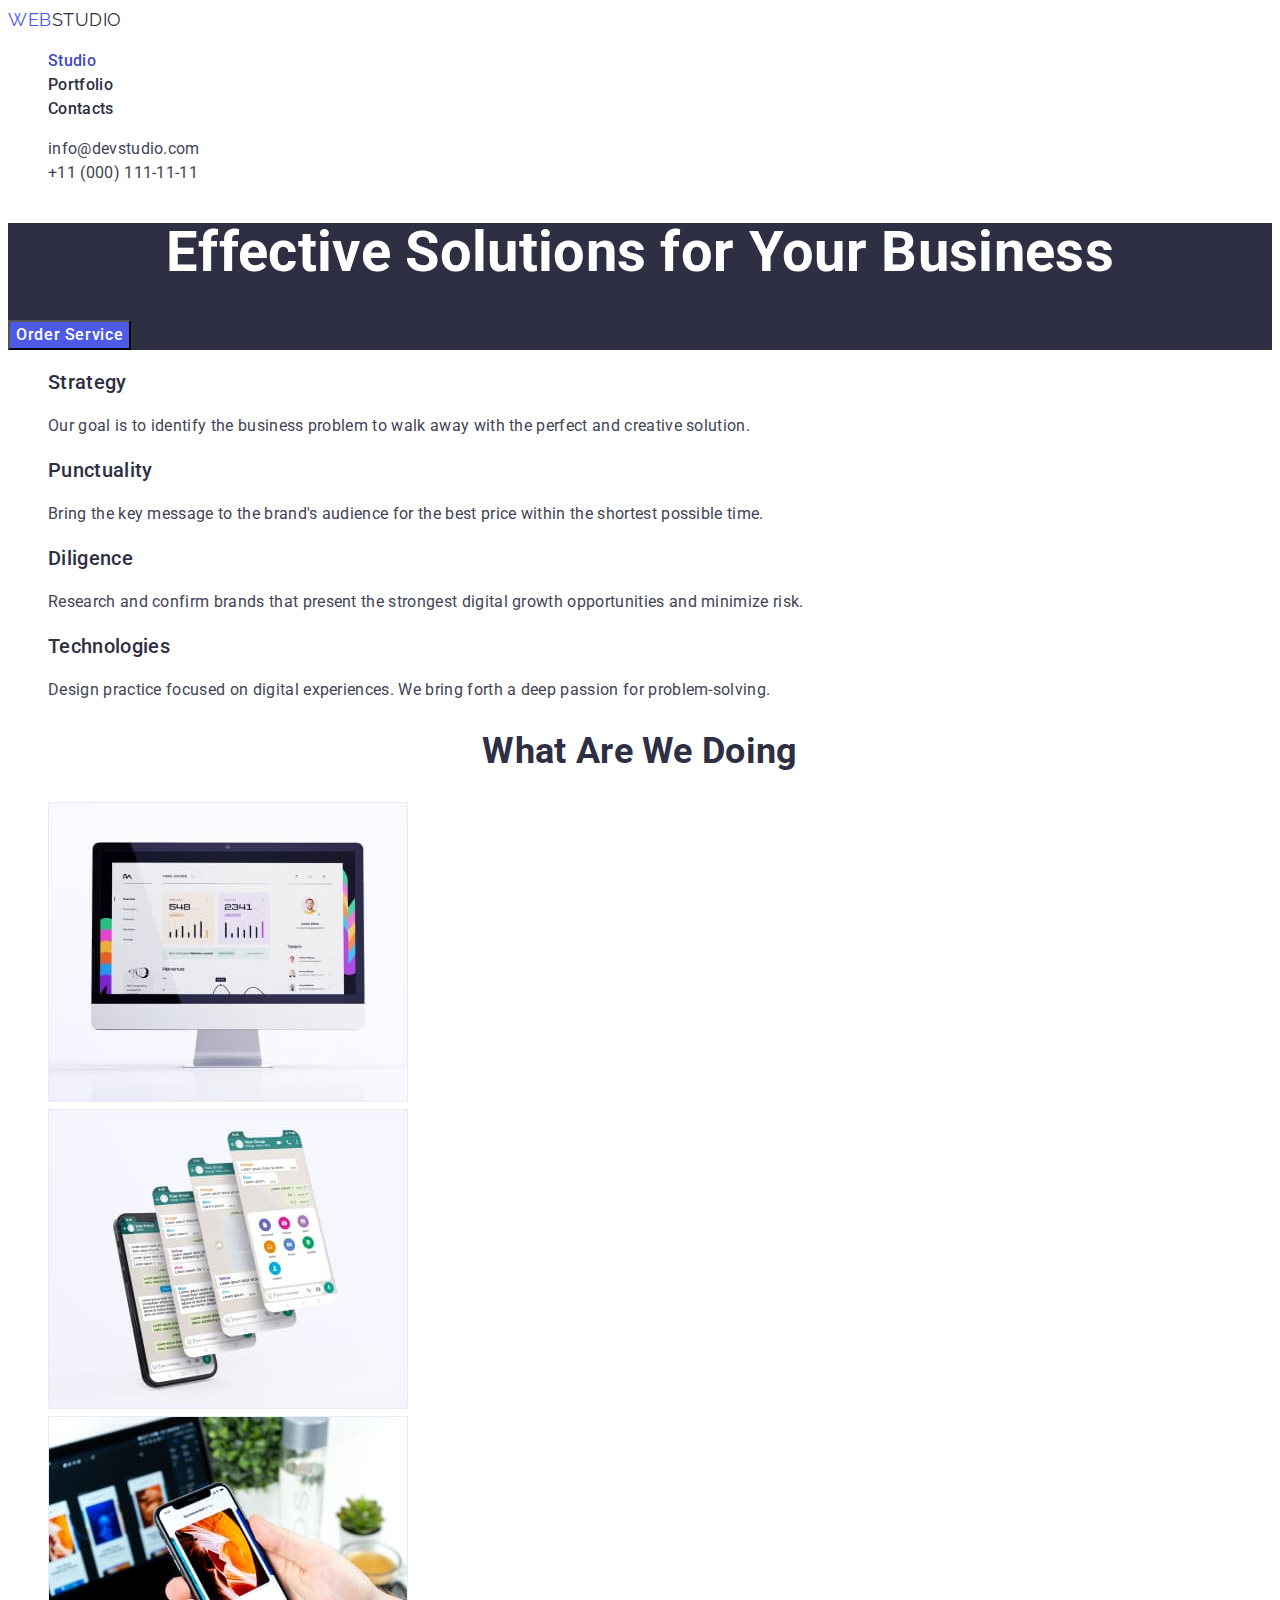
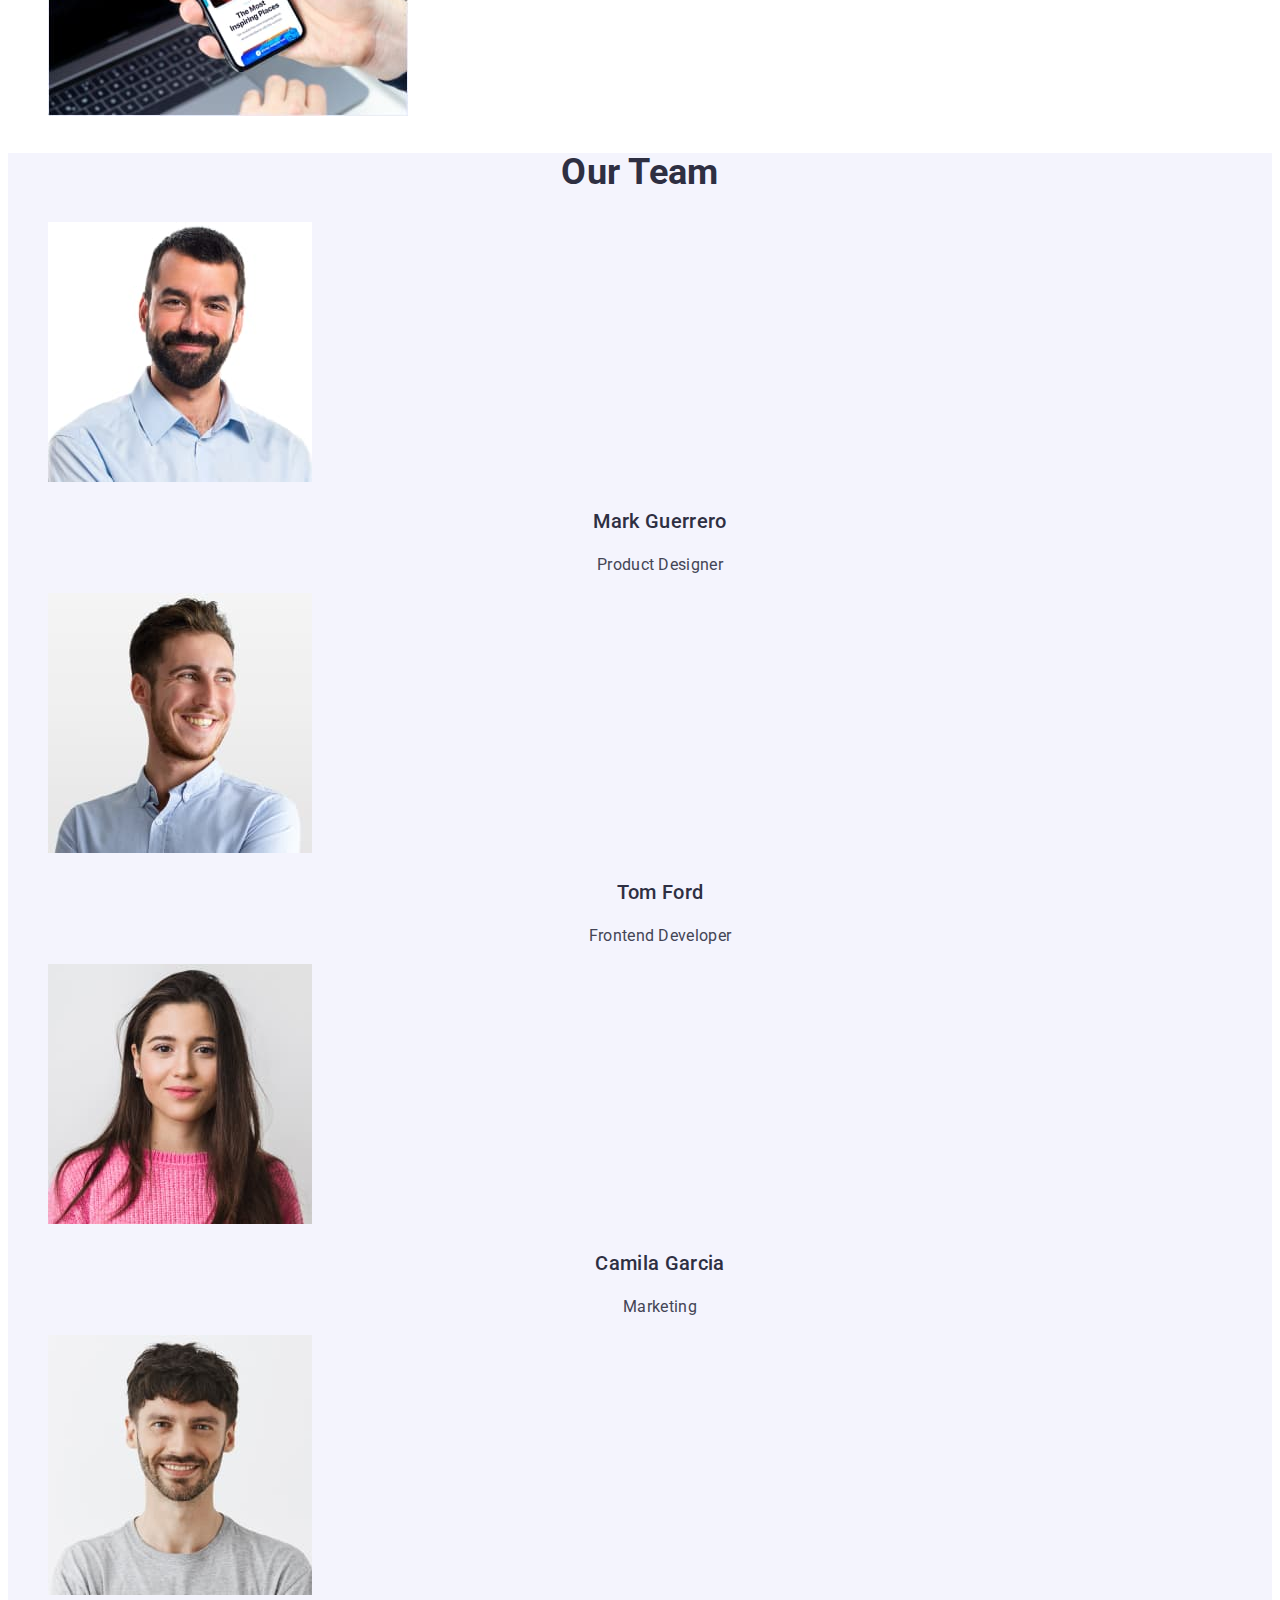
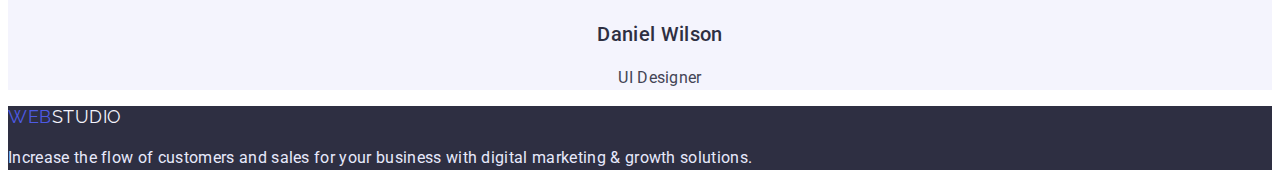
==== index.html @ 93d4d36b "Initial commit" ====
<!DOCTYPE html>

<html lang="en">
  <head>
    <meta charset="UTF-8" />
    <meta http-equiv="X-UA-Compatible" content="IE=edge" />
    <meta name="viewport" content="width=device-width, initial-scale=1.0" />
    <title>WebStudio</title>
    <link rel="preconnect" href="https://fonts.googleapis.com" />
    <link rel="preconnect" href="https://fonts.gstatic.com" crossorigin />
    <link
      href="https://fonts.googleapis.com/css2?family=Raleway:wght@800&family=Roboto:wght@400;500;700&display=swap"
      rel="stylesheet"
    />
    <link rel="stylesheet" href="./css/styles.css" />
  </head>

  <body class="main-page">
    <!--Header-->
    <header class="header-page">
      <nav class="header-nav">
        <a href="./index.html" class="header-logo logo"
          ><span class="accent">Web</span>Studio</a
        >
        <ul class="list">
          <li>
            <a href="./index.html" class="navigation current">Studio</a>
          </li>
          <li>
            <a href="./Portfolio.html" class="navigation">Portfolio</a>
          </li>
          <li>
            <a href="" class="navigation">Contacts</a>
          </li>
        </ul>
      </nav>
      <address>
        <ul class="addrss list">
          <li>
            <a href="mailto:info@devstudio.com" class="email"
              >info@devstudio.com</a
            >
          </li>
          <li>
            <a href="tel:+110001111111" class="tel">+11 (000) 111-11-11</a>
          </li>
        </ul>
      </address>
    </header>

    <main>
      <!--Hero-->
      <section class="hero">
        <h1 class="hero-title">
          Effective Solutions <span class="small">for</span> Your Business
        </h1>
        <button type="button" class="btn">Order Service</button>
      </section>

      <!--Values-->
      <section class="values">
        <h2 class="hidden-ttl">Values</h2>
        <ul class="list">
          <li>
            <h3 class="values-title ttl">Strategy</h3>
            <p>
              Our goal is to identify the business problem to walk away with the
              perfect and creative solution.
            </p>
          </li>
          <li>
            <h3 class="values-title ttl">Punctuality</h3>
            <p>
              Bring the key message to the brand's audience for the best price
              within the shortest possible time.
            </p>
          </li>
          <li>
            <h3 class="values-title ttl">Diligence</h3>
            <p>
              Research and confirm brands that present the strongest digital
              growth opportunities and minimize risk.
            </p>
          </li>
          <li>
            <h3 class="values-title ttl">Technologies</h3>
            <p>
              Design practice focused on digital experiences. We bring forth a
              deep passion for problem-solving.
            </p>
          </li>
        </ul>
      </section>

      <!--Services-->
      <section class="services">
        <h2 class="services-title ttl">What are we doing</h2>
        <ul class="list">
          <li>
            <img
              src="./images/img1.jpg"
              alt="Computer"
              width="360"
              height="300"
            />
          </li>
          <li>
            <img
              src="./images/img2.jpg"
              alt="Cellphone"
              width="360"
              height="300"
            />
          </li>
          <li>
            <img
              src="./images/img3.jpg"
              alt="Computer and cellphone"
              width="360"
              height="300"
            />
          </li>
        </ul>
      </section>

      <!--Team-->
      <section class="team">
        <h2 class="team-title ttl">Our Team</h2>
        <ul class="list">
          <li>
            <img
              src="./images/mark.jpg"
              alt="Mark Guerrero"
              width="264"
              height="260"
            />
            <h3 class="name ttl">Mark Guerrero</h3>
            <p>Product Designer</p>
          </li>
          <li>
            <img
              src="./images/tom.jpg"
              alt="Tom Ford"
              width="264"
              height="260"
            />
            <h3 class="name ttl">Tom Ford</h3>
            <p>Frontend Developer</p>
          </li>
          <li>
            <img
              src="./images/camila.jpg"
              alt="Camila Garcia"
              width="264"
              height="260"
            />
            <h3 class="name ttl">Camila Garcia</h3>
            <p>Marketing</p>
          </li>
          <li>
            <img
              src="./images/daniel.jpg"
              alt="Daniel Wilson"
              width="264"
              height="260"
            />
            <h3 class="name ttl">Daniel Wilson</h3>
            <p>UI Designer</p>
          </li>
        </ul>
      </section>
    </main>

    <!--Підвал-->
    <footer class="ftr">
      <a href="./index.html" class="ftr-logo logo"
        ><span class="accent">Web</span>Studio</a
      >
      <p>
        Increase the flow of customers and sales for your business with digital
        marketing & growth solutions.
      </p>
    </footer>
  </body>
</html>
---- css/styles.css ----
/* основний колір текста #434455;*/
/* колір текста другої частини лого хедера, навігація та заголовки #2E2F42; */
/* колір текста героя  #FFFFFF; */
/* колір першої частини текста лого і кнопки #4D5AE5 * /
/* колір кнопки при hover та навігації при актів  #404BBF */
/* колір другої частини лого футера #F4F4FD */
/* колір текста футера #E7E9FC; */
/* бекграунд головний  #FFFFFF */
/* бекграунд другорядний #F4F4FD */
/* бекграунд темних секцій #2E2F42 */

:root {
    --primary-text-color:#434455;
    --title-text-color:#2E2F42;
    --hero-text-color: #FFFFFF;
    --footer-text-color: #E7E9FC;
    --primary-backgraund-color: #FFFFFF;
    --hero-footer-backgraund-color: #2E2F42;
    --button-backgraund-color: #4D5AE5;
    --activ-hover-color: #404BBF;
    --secondary-backgraund-color: #F4F4FD;
    --accent-color: #4D5AE5;
    --logo-footer-second-part: #F4F4FD;
    --hover-text-color-prtfl: #FFFFFF;
    --main-text-font: 'Roboto', sans-serif;
    --logo-text-font: 'Raleway', sans-serif;
}

body {
    color: var(--primary-text-color);
    background-color: var(--primary-backgraund-color);
    font-family: var(--main-text-font);
    font-size: 16px;
    line-height: 1.5;
    letter-spacing: 0.02em;
}

/* Зкинути крапки */
.list {
    list-style: none;
}

/*  Заголовки */
.ttl {
    color: var(--title-text-color);
    text-transform: capitalize;
}

.hidden-ttl {
    position: absolute;
    width: 1px;
    height: 1px;
    margin: -1px;
    border: 0;
    padding: 0;

    white-space: nowrap;
    clip-path: inset(100%);
    clip: rect(0 0 0 0);
    overflow: hidden;
    }

.hero-title {
    text-align: center;
    font-size: 56px;
    line-height: 1.07;
    text-transform: capitalize;
}

.small {
    text-transform: none;
}

.values-title,
.name.ttl,
.card-ttl {
    font-weight: 500;
    font-size: 20px;
    line-height: 1.2;
}

.services-title,
.team-title {
    font-weight: 700;
    font-size: 36px;
    line-height: 1.11;
    text-align: center;
}

/* Логотип */
.logo {
    font-family: var(--logo-text-font);
    font-size: 18px;
    letter-spacing: 0.03em;
    text-decoration: none;
    text-transform:uppercase;
}

.accent {
    color: var(--accent-color);
}

.header-logo {
    line-height: 1.33;
}

.ftr-logo {
    line-height: 1.17;
    color: var(--logo-footer-second-part);
}

/* Навігація сайту */

.header-nav a {
    color: var(--title-text-color);
    text-decoration: none;
}

.navigation {
    font-weight: 500;
    font-size: 16px;
}

.navigation:hover,
.navigation:focus,
.navigation.current {
    color: var(--activ-hover-color);
}

/* Адреса */

.addrss a {
    color: var(--primary-text-color);
    font-style: normal;
    text-decoration: none;
}

.email:hover,
.tel:hover,
.email:focus,
.tel:focus {
    color: var(--activ-hover-color);
}

/* Стилізація героя */

.hero {
    color: var(--hero-text-color);
    background-color: var(--hero-footer-backgraund-color);
}

/* Кнопка */
.btn {
    color: var(--hero-text-color);
    background-color: var(--button-backgraund-color);
    font-family: inherit;
    font-weight: 500;
    font-size: inherit;
    line-height: inherit;
    letter-spacing: 0.04em;
    cursor: pointer;
}
.btn:hover,
.btn:focus {
    background-color: var(--activ-hover-color);
}

/* Картки команди з Головної */
.team {
    background-color: var(--secondary-backgraund-color);
}

.name.ttl,
.team p {
    text-align: center;
}

/* Стилізація футера */
.ftr {
    color: var(--footer-text-color);
    background-color: var(--hero-footer-backgraund-color);
}

/* Портфоліо */

.filter-btn {
    color: var(--accent-color);
    background-color: var(--secondary-backgraund-color);
    font-family: inherit;
    font-weight: 500;
    font-size: inherit;
    line-height: inherit;
    letter-spacing: 0.04em;
    cursor: pointer;
}

.filter-btn:hover,
.filter-btn:focus {
    color: var(--hover-text-color-prtfl);
    background-color: var(--activ-hover-color);
}

.card {
    text-decoration: none;
    color: var(--primary-text-color);
}
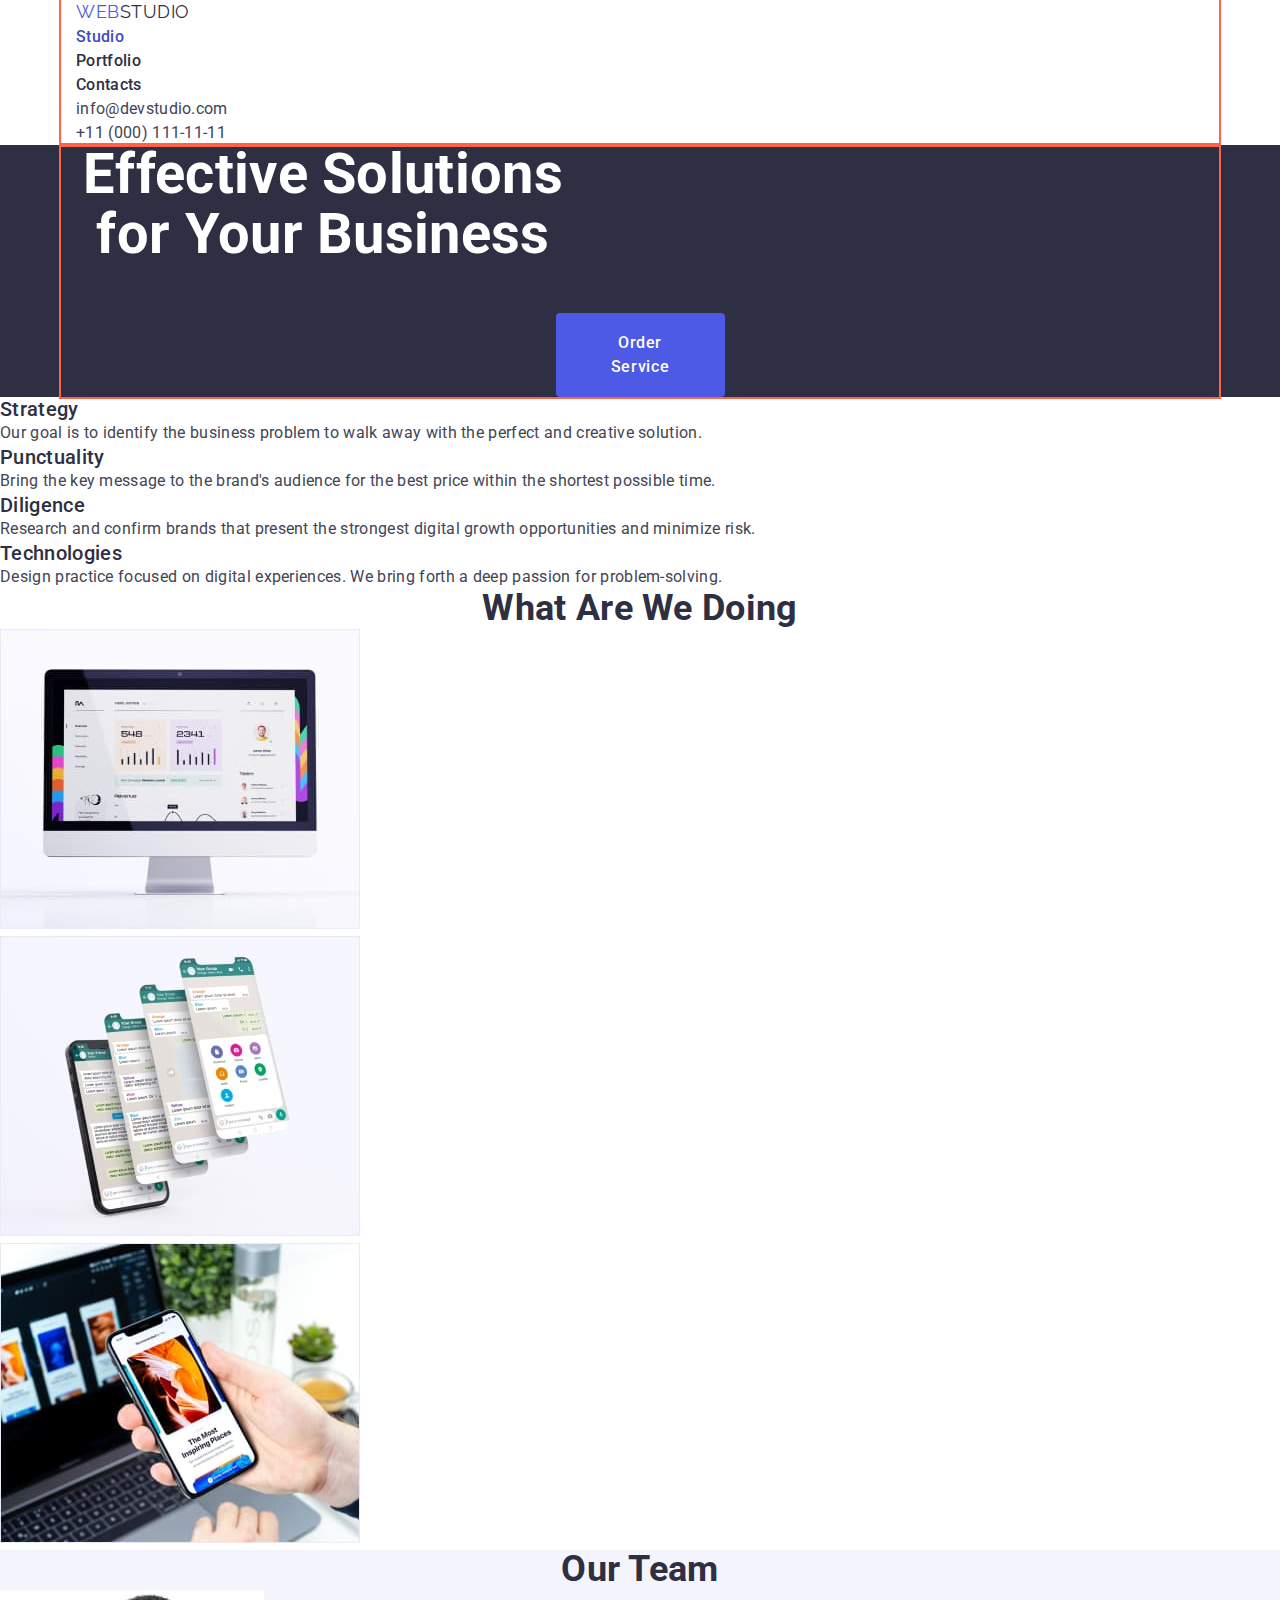
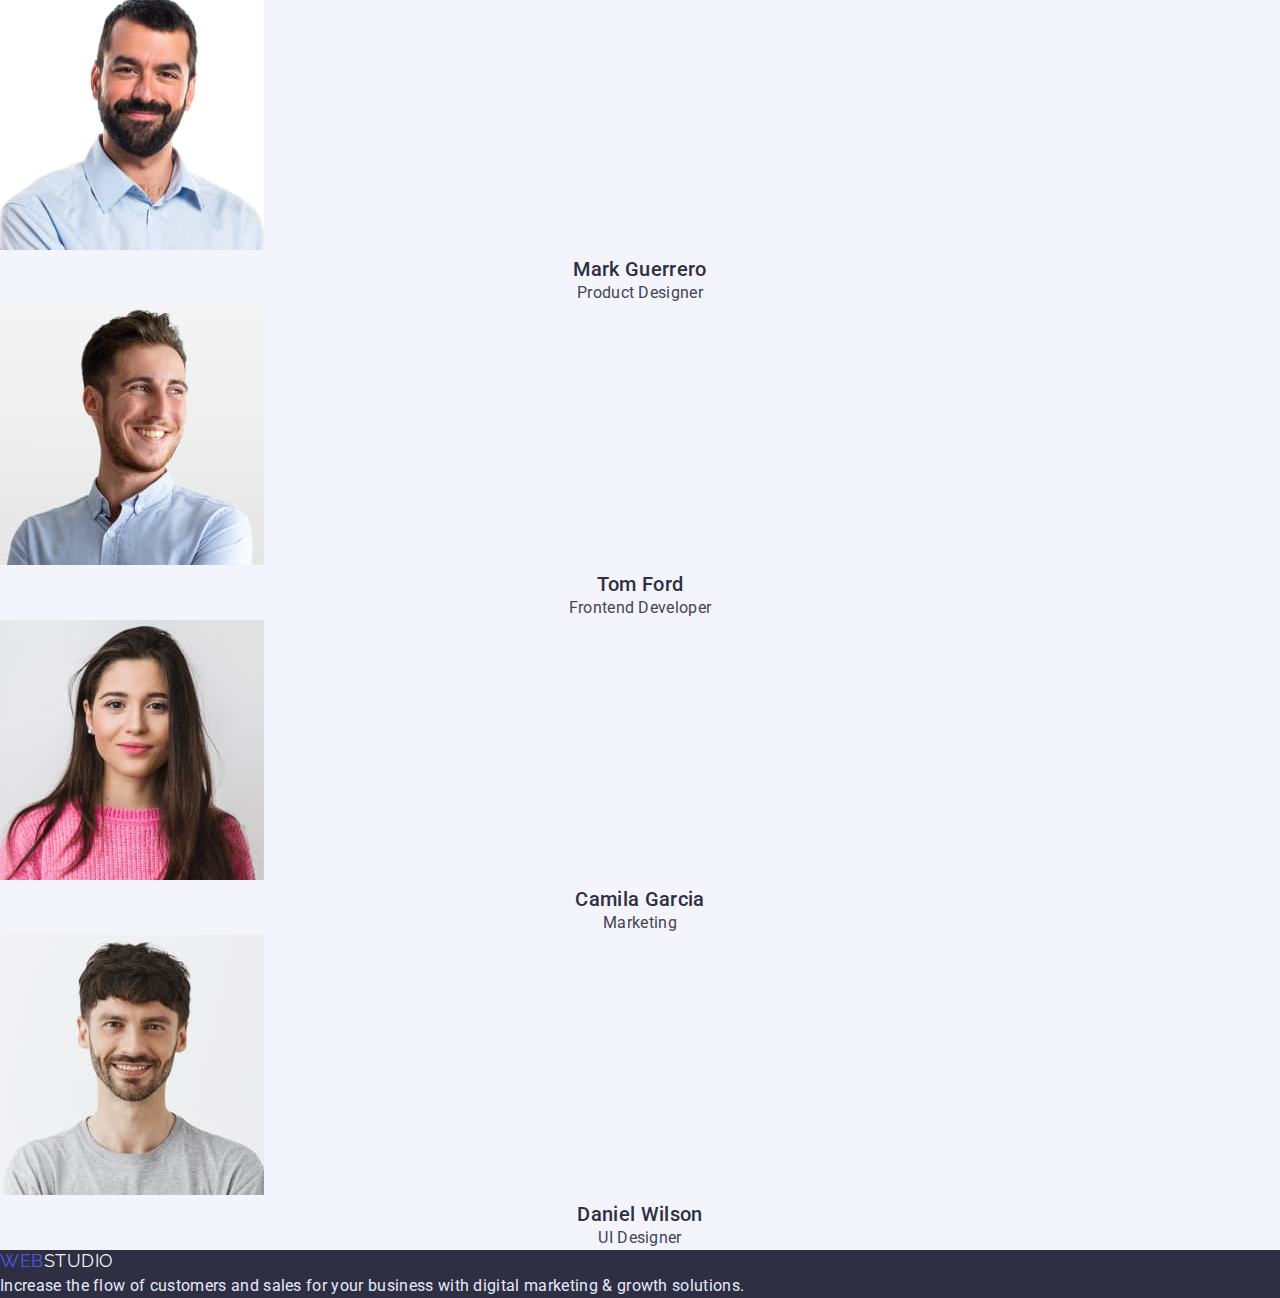
==== commit 40ee45e4: "Нормалайз, скидання відступів, герой" ====
--- a/index.html
+++ b/index.html
@@ -12,49 +12,57 @@
       href="https://fonts.googleapis.com/css2?family=Raleway:wght@800&family=Roboto:wght@400;500;700&display=swap"
       rel="stylesheet"
     />
+    <link
+      rel="stylesheet"
+      href="https://cdnjs.cloudflare.com/ajax/libs/modern-normalize/1.1.0/modern-normalize.min.css"
+    />
     <link rel="stylesheet" href="./css/styles.css" />
   </head>
 
   <body class="main-page">
     <!--Header-->
     <header class="header-page">
-      <nav class="header-nav">
-        <a href="./index.html" class="header-logo logo"
-          ><span class="accent">Web</span>Studio</a
-        >
-        <ul class="list">
-          <li>
-            <a href="./index.html" class="navigation current">Studio</a>
-          </li>
-          <li>
-            <a href="./Portfolio.html" class="navigation">Portfolio</a>
-          </li>
-          <li>
-            <a href="" class="navigation">Contacts</a>
-          </li>
-        </ul>
-      </nav>
-      <address>
-        <ul class="addrss list">
-          <li>
-            <a href="mailto:info@devstudio.com" class="email"
-              >info@devstudio.com</a
-            >
-          </li>
-          <li>
-            <a href="tel:+110001111111" class="tel">+11 (000) 111-11-11</a>
-          </li>
-        </ul>
-      </address>
+      <div class="container">
+        <nav class="header-nav">
+          <a href="./index.html" class="header-logo logo"
+            ><span class="accent">Web</span>Studio</a
+          >
+          <ul class="list">
+            <li>
+              <a href="./index.html" class="navigation current">Studio</a>
+            </li>
+            <li>
+              <a href="./Portfolio.html" class="navigation">Portfolio</a>
+            </li>
+            <li>
+              <a href="" class="navigation">Contacts</a>
+            </li>
+          </ul>
+        </nav>
+        <address>
+          <ul class="addrss list">
+            <li>
+              <a href="mailto:info@devstudio.com" class="email"
+                >info@devstudio.com</a
+              >
+            </li>
+            <li>
+              <a href="tel:+110001111111" class="tel">+11 (000) 111-11-11</a>
+            </li>
+          </ul>
+        </address>
+      </div>
     </header>
 
     <main>
       <!--Hero-->
       <section class="hero">
-        <h1 class="hero-title">
-          Effective Solutions <span class="small">for</span> Your Business
-        </h1>
-        <button type="button" class="btn">Order Service</button>
+        <div class="container">
+          <h1 class="hero-title">
+            Effective Solutions <span class="small">for</span> Your Business
+          </h1>
+          <button type="button" class="btn">Order Service</button>
+        </div>
       </section>
 
       <!--Values-->
--- a/css/styles.css
+++ b/css/styles.css
@@ -40,7 +40,18 @@
     list-style: none;
 }
 
+h1,
+h2,
+h3,
+h4,
+p,
+ul {
+    margin: 0;
+    padding: 0;
+}
+
 /*  Заголовки */
+
 .ttl {
     color: var(--title-text-color);
     text-transform: capitalize;
@@ -61,7 +72,8 @@
     }
 
 .hero-title {
-    text-align: center;
+    width: 494px;
+    margin-bottom: 48px;
     font-size: 56px;
     line-height: 1.07;
     text-transform: capitalize;
@@ -109,6 +121,15 @@
     color: var(--logo-footer-second-part);
 }
 
+.container {
+    width: 1158px;
+    margin-left: auto;
+    margin-right: auto;
+    padding-left: 15px;
+    padding-right: 15px;
+    outline: 2px solid tomato;
+}
+
 /* Навігація сайту */
 
 .header-nav a {
@@ -142,15 +163,20 @@
     color: var(--activ-hover-color);
 }
 
-/* Стилізація героя */
+/* Герой */
 
 .hero {
+    text-align: center;
     color: var(--hero-text-color);
     background-color: var(--hero-footer-backgraund-color);
 }
 
 /* Кнопка */
 .btn {
+    width: 169px;
+    padding: 16px 32px;
+    border-radius: 4px;
+    border-color: transparent;
     color: var(--hero-text-color);
     background-color: var(--button-backgraund-color);
     font-family: inherit;
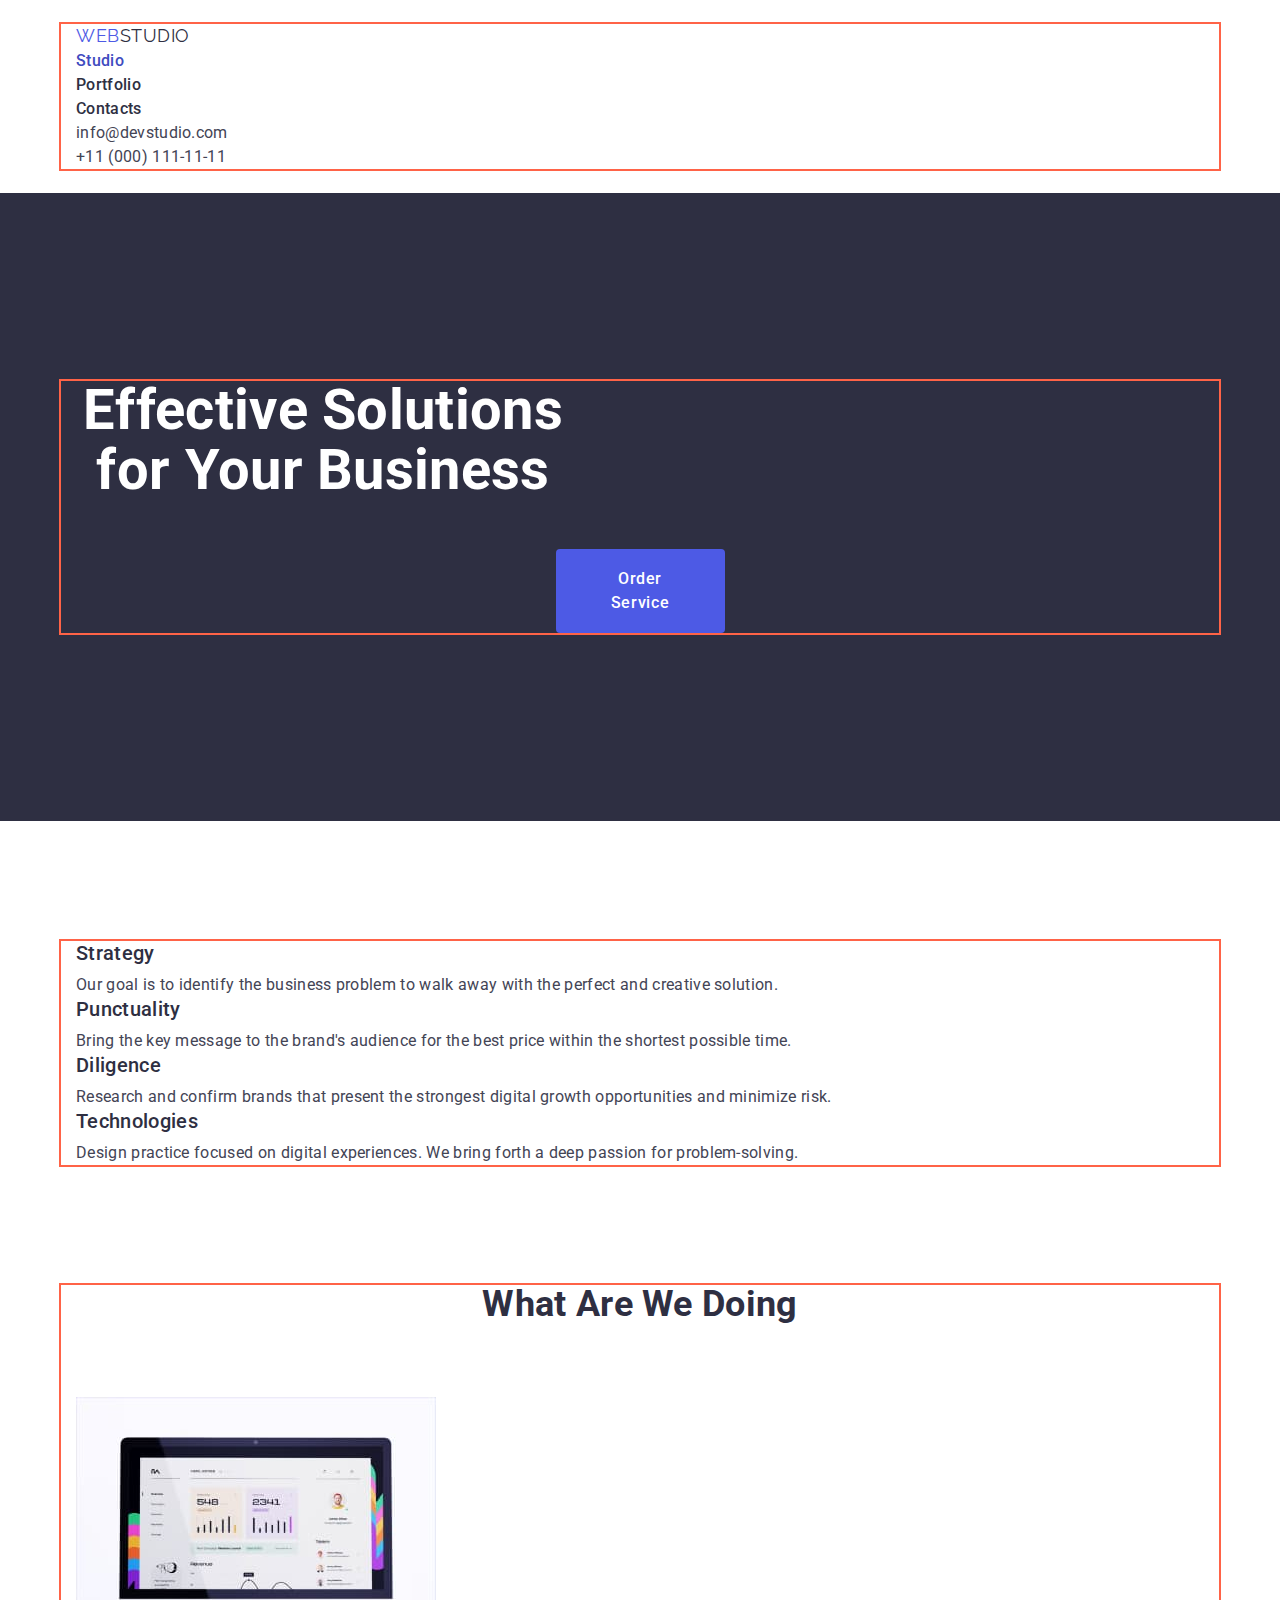
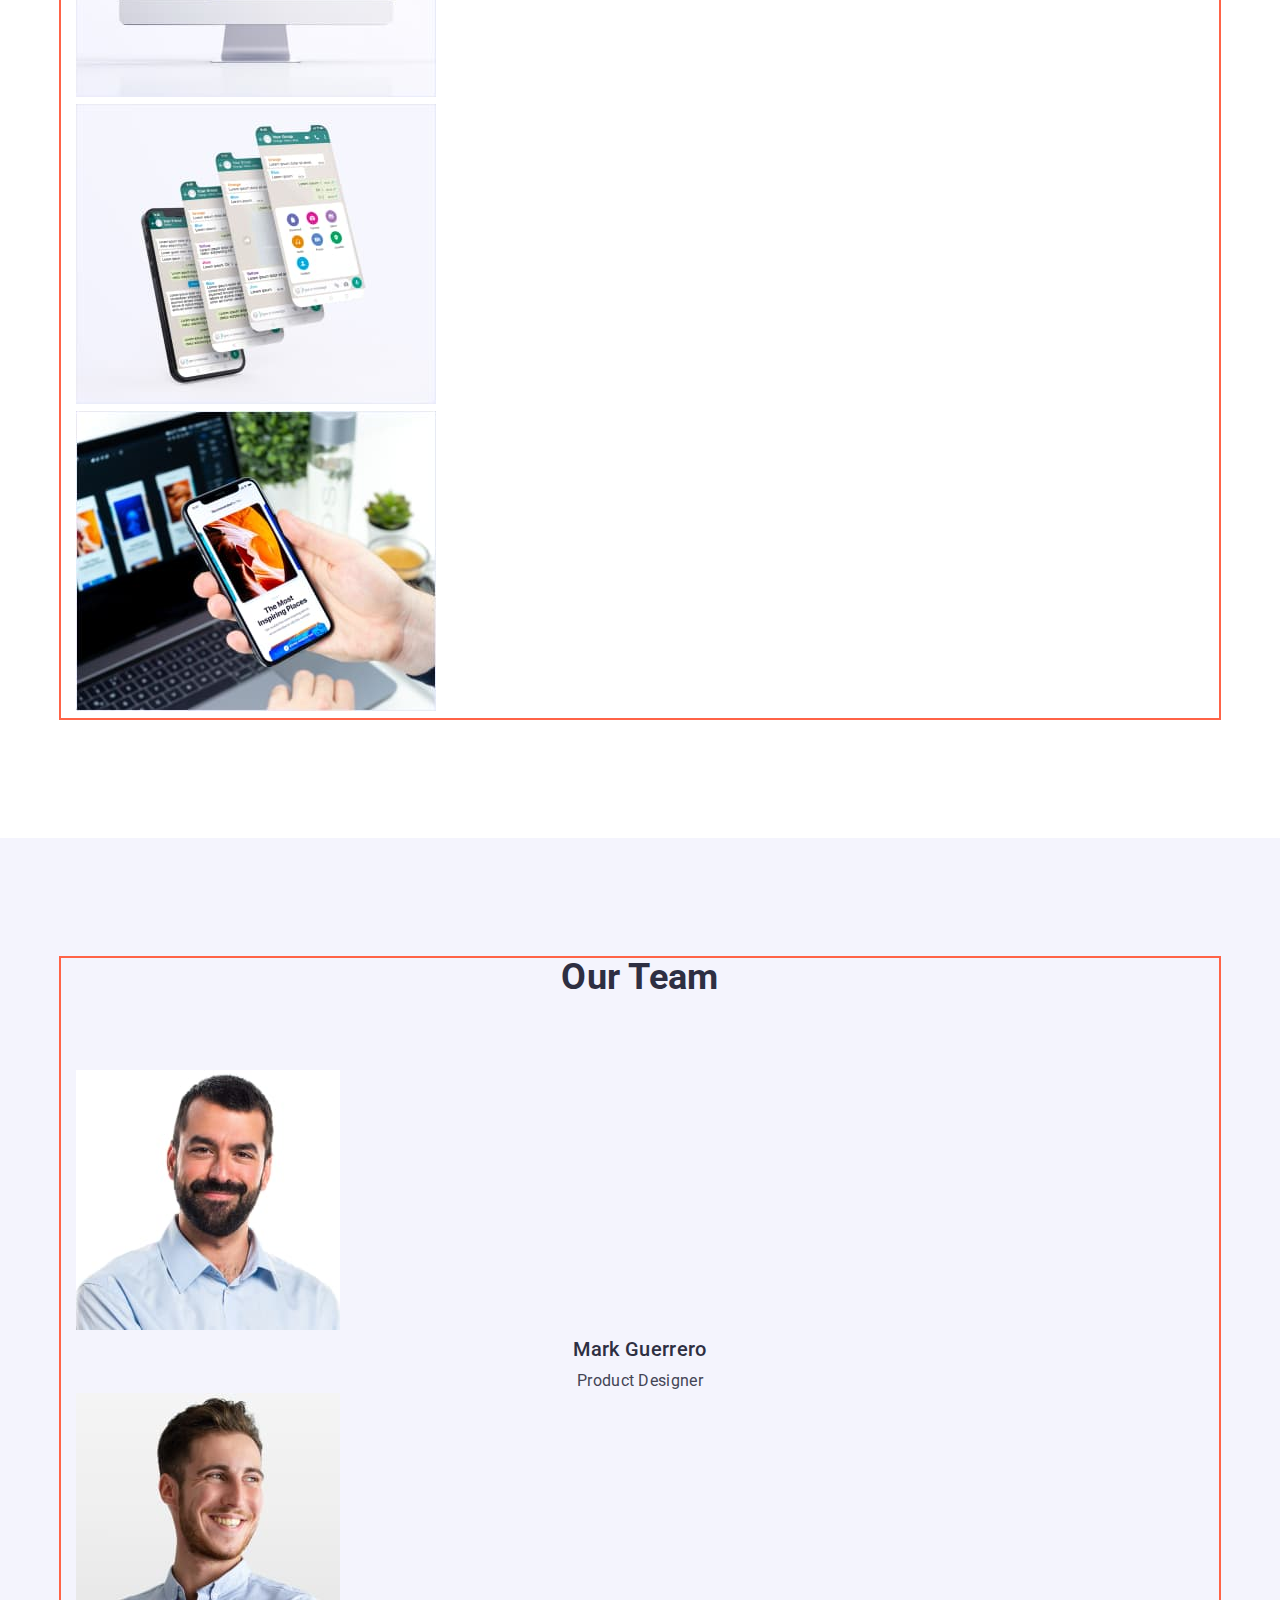
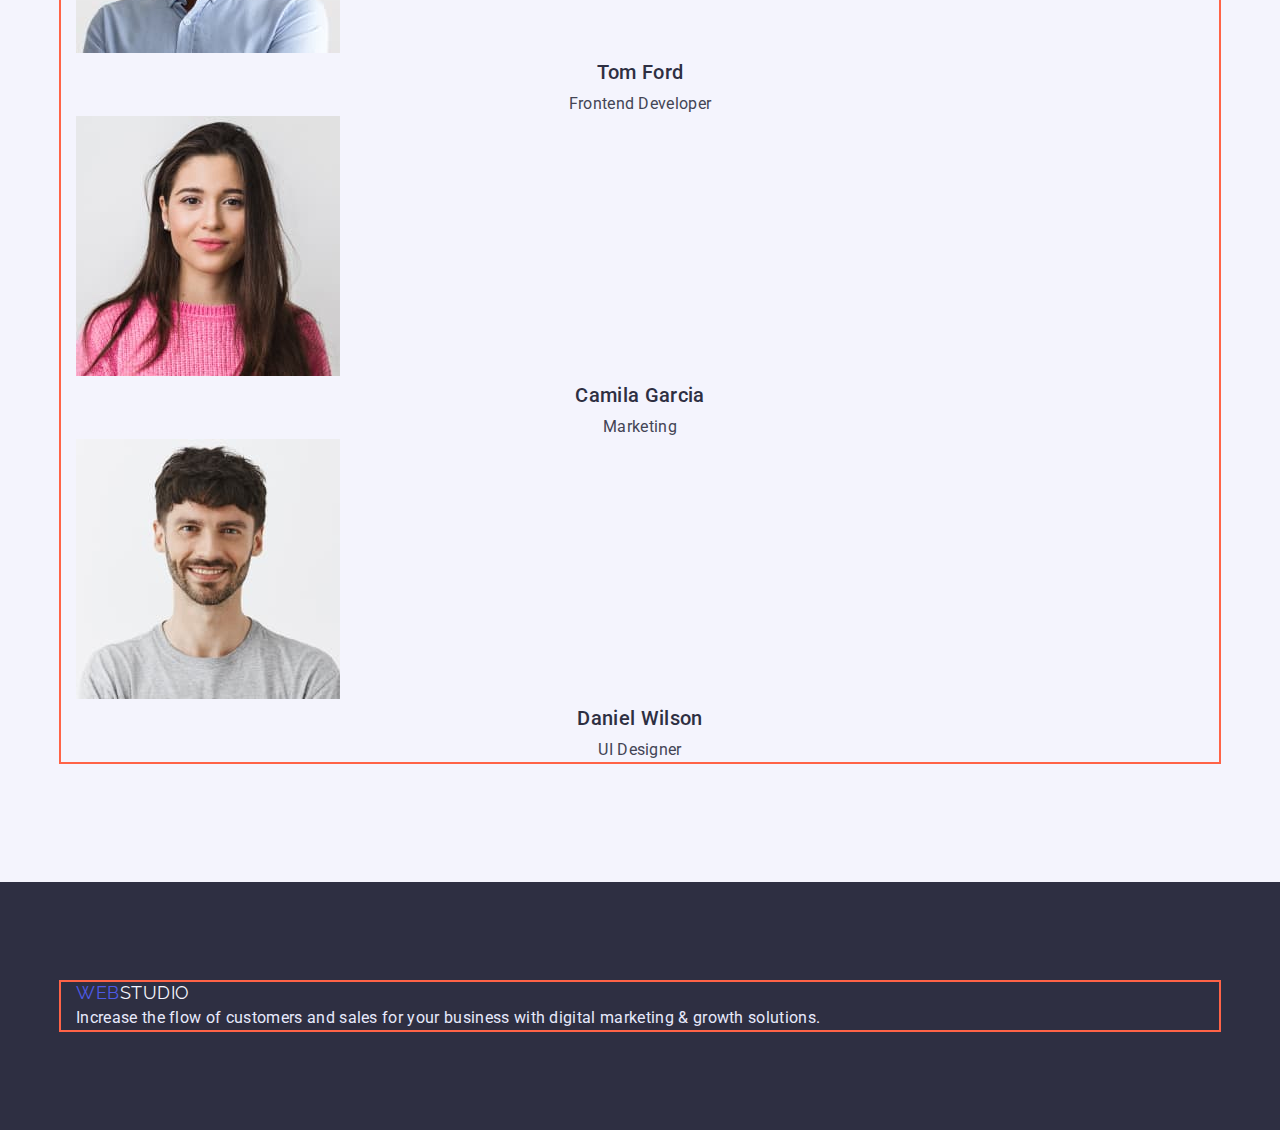
==== commit 5bdda3c1: "Паддінги секцій та марджини заголовків" ====
--- a/index.html
+++ b/index.html
@@ -67,127 +67,135 @@
 
       <!--Values-->
       <section class="values">
-        <h2 class="hidden-ttl">Values</h2>
-        <ul class="list">
-          <li>
-            <h3 class="values-title ttl">Strategy</h3>
-            <p>
-              Our goal is to identify the business problem to walk away with the
-              perfect and creative solution.
-            </p>
-          </li>
-          <li>
-            <h3 class="values-title ttl">Punctuality</h3>
-            <p>
-              Bring the key message to the brand's audience for the best price
-              within the shortest possible time.
-            </p>
-          </li>
-          <li>
-            <h3 class="values-title ttl">Diligence</h3>
-            <p>
-              Research and confirm brands that present the strongest digital
-              growth opportunities and minimize risk.
-            </p>
-          </li>
-          <li>
-            <h3 class="values-title ttl">Technologies</h3>
-            <p>
-              Design practice focused on digital experiences. We bring forth a
-              deep passion for problem-solving.
-            </p>
-          </li>
-        </ul>
+        <div class="container">
+          <h2 class="hidden-ttl">Values</h2>
+          <ul class="list">
+            <li>
+              <h3 class="values-title ttl">Strategy</h3>
+              <p>
+                Our goal is to identify the business problem to walk away with
+                the perfect and creative solution.
+              </p>
+            </li>
+            <li>
+              <h3 class="values-title ttl">Punctuality</h3>
+              <p>
+                Bring the key message to the brand's audience for the best price
+                within the shortest possible time.
+              </p>
+            </li>
+            <li>
+              <h3 class="values-title ttl">Diligence</h3>
+              <p>
+                Research and confirm brands that present the strongest digital
+                growth opportunities and minimize risk.
+              </p>
+            </li>
+            <li>
+              <h3 class="values-title ttl">Technologies</h3>
+              <p>
+                Design practice focused on digital experiences. We bring forth a
+                deep passion for problem-solving.
+              </p>
+            </li>
+          </ul>
+        </div>
       </section>
 
       <!--Services-->
       <section class="services">
-        <h2 class="services-title ttl">What are we doing</h2>
-        <ul class="list">
-          <li>
-            <img
-              src="./images/img1.jpg"
-              alt="Computer"
-              width="360"
-              height="300"
-            />
-          </li>
-          <li>
-            <img
-              src="./images/img2.jpg"
-              alt="Cellphone"
-              width="360"
-              height="300"
-            />
-          </li>
-          <li>
-            <img
-              src="./images/img3.jpg"
-              alt="Computer and cellphone"
-              width="360"
-              height="300"
-            />
-          </li>
-        </ul>
+        <div class="container">
+          <h2 class="services-title ttl">What are we doing</h2>
+          <ul class="list">
+            <li>
+              <img
+                src="./images/img1.jpg"
+                alt="Computer"
+                width="360"
+                height="300"
+              />
+            </li>
+            <li>
+              <img
+                src="./images/img2.jpg"
+                alt="Cellphone"
+                width="360"
+                height="300"
+              />
+            </li>
+            <li>
+              <img
+                src="./images/img3.jpg"
+                alt="Computer and cellphone"
+                width="360"
+                height="300"
+              />
+            </li>
+          </ul>
+        </div>
       </section>
 
       <!--Team-->
       <section class="team">
-        <h2 class="team-title ttl">Our Team</h2>
-        <ul class="list">
-          <li>
-            <img
-              src="./images/mark.jpg"
-              alt="Mark Guerrero"
-              width="264"
-              height="260"
-            />
-            <h3 class="name ttl">Mark Guerrero</h3>
-            <p>Product Designer</p>
-          </li>
-          <li>
-            <img
-              src="./images/tom.jpg"
-              alt="Tom Ford"
-              width="264"
-              height="260"
-            />
-            <h3 class="name ttl">Tom Ford</h3>
-            <p>Frontend Developer</p>
-          </li>
-          <li>
-            <img
-              src="./images/camila.jpg"
-              alt="Camila Garcia"
-              width="264"
-              height="260"
-            />
-            <h3 class="name ttl">Camila Garcia</h3>
-            <p>Marketing</p>
-          </li>
-          <li>
-            <img
-              src="./images/daniel.jpg"
-              alt="Daniel Wilson"
-              width="264"
-              height="260"
-            />
-            <h3 class="name ttl">Daniel Wilson</h3>
-            <p>UI Designer</p>
-          </li>
-        </ul>
+        <div class="container">
+          <h2 class="team-title ttl">Our Team</h2>
+          <ul class="list">
+            <li>
+              <img
+                src="./images/mark.jpg"
+                alt="Mark Guerrero"
+                width="264"
+                height="260"
+              />
+              <h3 class="name ttl">Mark Guerrero</h3>
+              <p>Product Designer</p>
+            </li>
+            <li>
+              <img
+                src="./images/tom.jpg"
+                alt="Tom Ford"
+                width="264"
+                height="260"
+              />
+              <h3 class="name ttl">Tom Ford</h3>
+              <p>Frontend Developer</p>
+            </li>
+            <li>
+              <img
+                src="./images/camila.jpg"
+                alt="Camila Garcia"
+                width="264"
+                height="260"
+              />
+              <h3 class="name ttl">Camila Garcia</h3>
+              <p>Marketing</p>
+            </li>
+            <li>
+              <img
+                src="./images/daniel.jpg"
+                alt="Daniel Wilson"
+                width="264"
+                height="260"
+              />
+              <h3 class="name ttl">Daniel Wilson</h3>
+              <p>UI Designer</p>
+            </li>
+          </ul>
+        </div>
       </section>
     </main>
 
     <!--Підвал-->
     <footer class="ftr">
-      <a href="./index.html" class="ftr-logo logo"
-        ><span class="accent">Web</span>Studio</a
-      >
-      <p>
-        Increase the flow of customers and sales for your business with digital
-        marketing & growth solutions.
-      </p>
+      <div class="container">
+        <a href="./index.html" class="ftr-logo logo"
+          ><span class="accent">Web</span>Studio</a
+        >
+        <p>
+          Increase the flow of customers and sales for your business with
+          digital marketing & growth solutions.
+        </p>
+      </div>
     </footer>
   </body>
 </html>
--- a/css/styles.css
+++ b/css/styles.css
@@ -86,6 +86,7 @@
 .values-title,
 .name.ttl,
 .card-ttl {
+    margin-bottom: 8px;
     font-weight: 500;
     font-size: 20px;
     line-height: 1.2;
@@ -93,10 +94,12 @@
 
 .services-title,
 .team-title {
+    margin-bottom: 72px;
+    text-align: center;
     font-weight: 700;
     font-size: 36px;
     line-height: 1.11;
-    text-align: center;
+    
 }
 
 /* Логотип */
@@ -129,8 +132,14 @@
     padding-right: 15px;
     outline: 2px solid tomato;
 }
+/* ========= Хедер ========= */
 
 /* Навігація сайту */
+
+.header-page {
+    padding-top: 24px;
+    padding-bottom: 24px;
+}
 
 .header-nav a {
     color: var(--title-text-color);
@@ -166,6 +175,8 @@
 /* Герой */
 
 .hero {
+    padding-top: 188px;
+    padding-bottom: 188px;
     text-align: center;
     color: var(--hero-text-color);
     background-color: var(--hero-footer-backgraund-color);
@@ -191,8 +202,19 @@
     background-color: var(--activ-hover-color);
 }
 
+.values,
+.services {
+    padding-top: 120px;
+}
+
+.services {
+    padding-bottom: 120px;
+}
+
 /* Картки команди з Головної */
 .team {
+    padding-top: 120px;
+    padding-bottom: 120px;
     background-color: var(--secondary-backgraund-color);
 }
 
@@ -203,11 +225,18 @@
 
 /* Стилізація футера */
 .ftr {
+    padding-top: 100px;
+    padding-bottom: 100px;
     color: var(--footer-text-color);
     background-color: var(--hero-footer-backgraund-color);
 }
 
 /* Портфоліо */
+
+.cards {
+    padding-top: 96px;
+    padding-bottom: 120px;
+}
 
 .filter-btn {
     color: var(--accent-color);
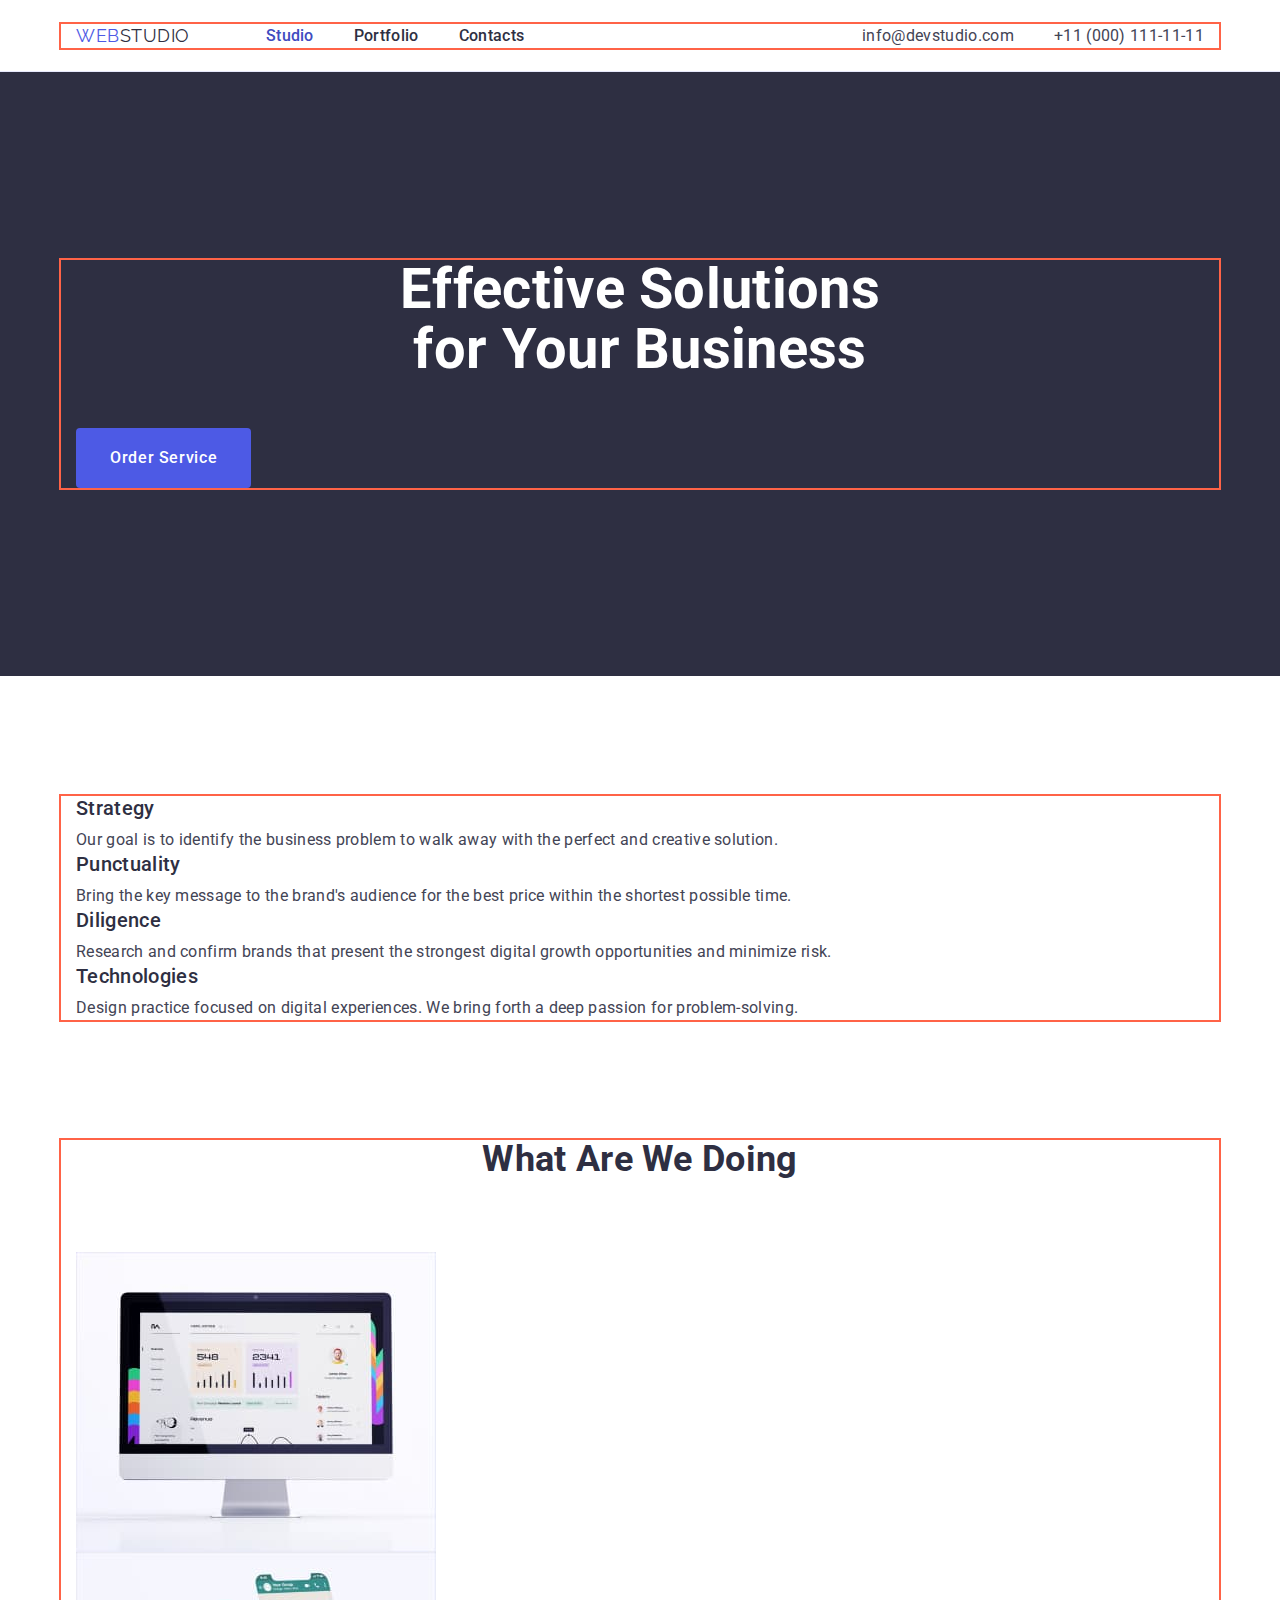
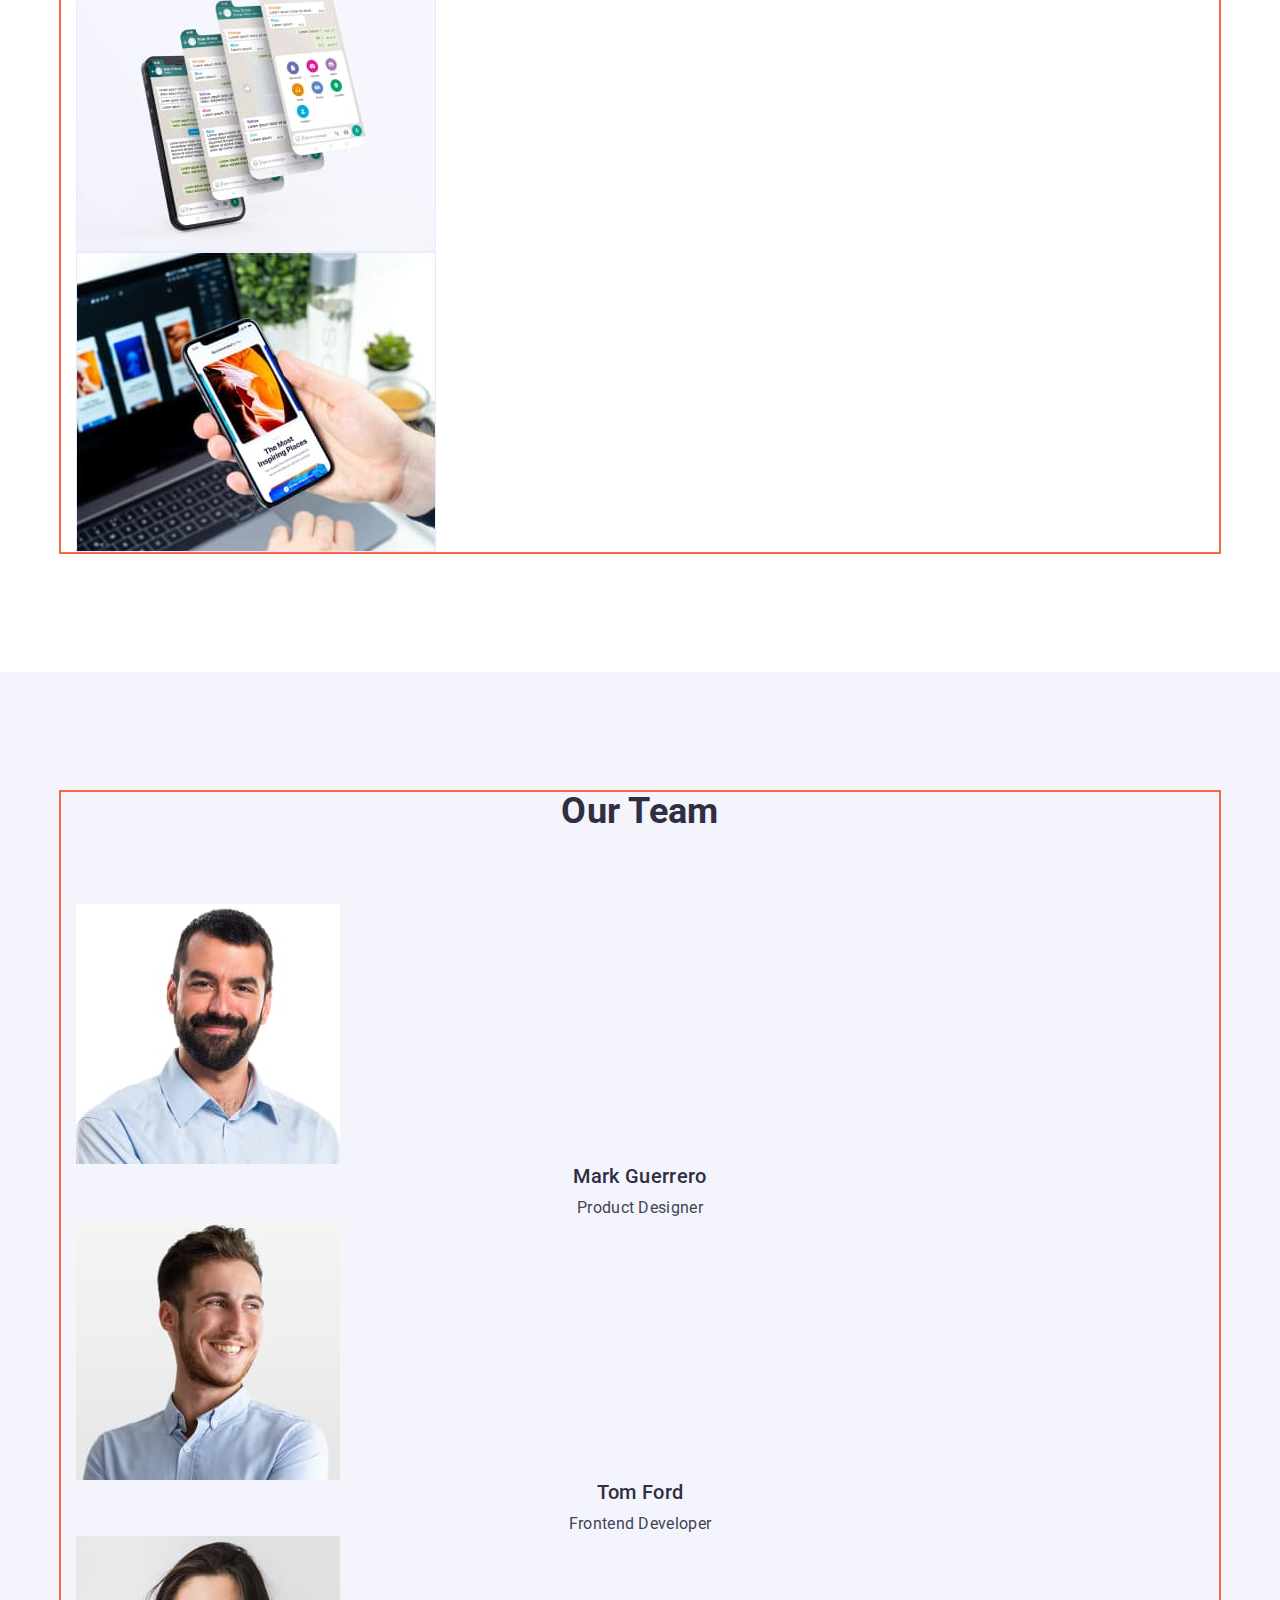
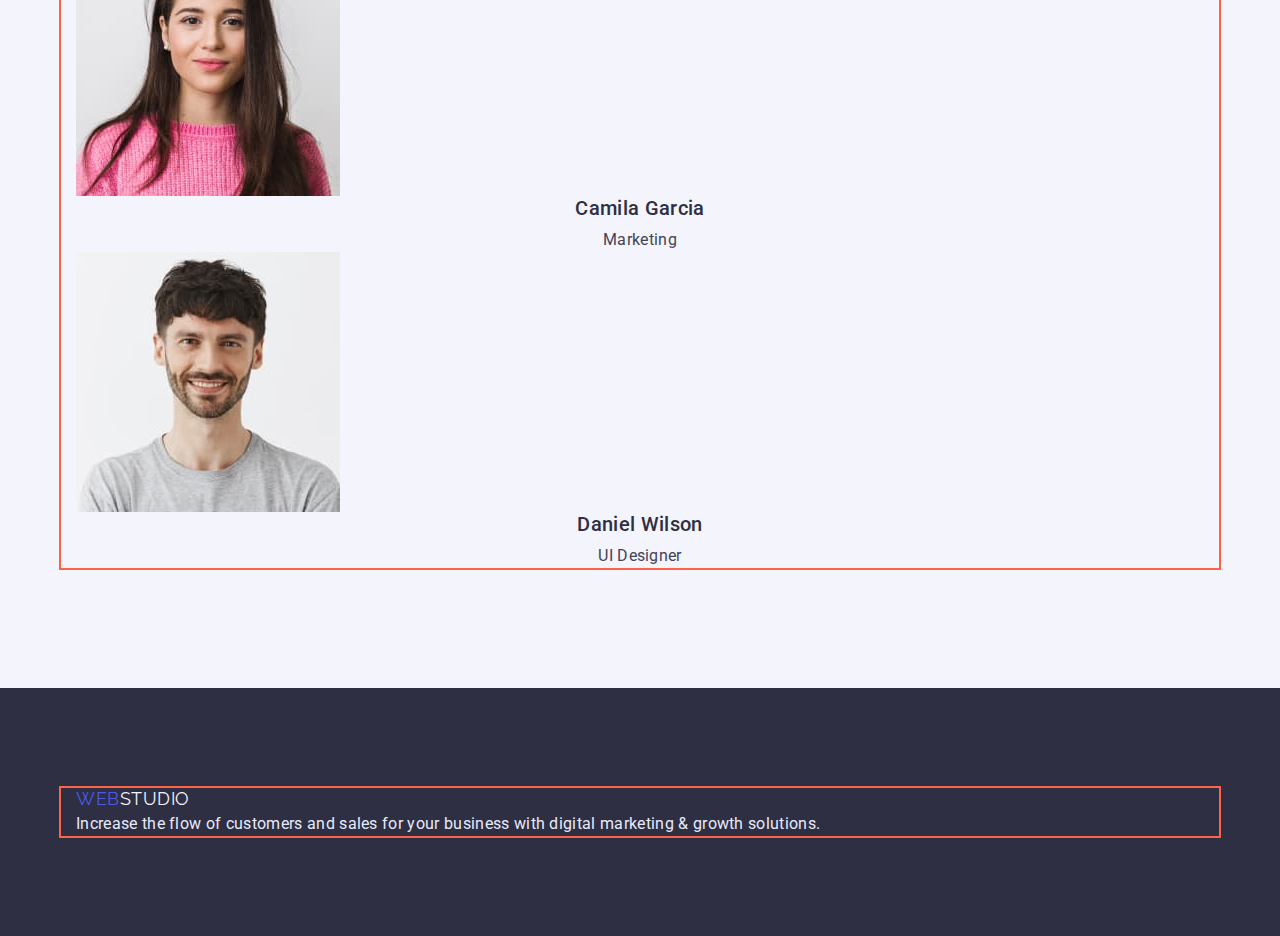
==== commit 2f2c2a7e: "Flex Header" ====
--- a/index.html
+++ b/index.html
@@ -22,31 +22,31 @@
   <body class="main-page">
     <!--Header-->
     <header class="header-page">
-      <div class="container">
+      <div class="header-cntnr container">
         <nav class="header-nav">
           <a href="./index.html" class="header-logo logo"
             ><span class="accent">Web</span>Studio</a
           >
-          <ul class="list">
-            <li>
+          <ul class="header-menu list">
+            <li class="menu-item">
               <a href="./index.html" class="navigation current">Studio</a>
             </li>
-            <li>
+            <li class="menu-item">
               <a href="./Portfolio.html" class="navigation">Portfolio</a>
             </li>
-            <li>
+            <li class="menu-item">
               <a href="" class="navigation">Contacts</a>
             </li>
           </ul>
         </nav>
         <address>
           <ul class="addrss list">
-            <li>
+            <li class="addrss-item">
               <a href="mailto:info@devstudio.com" class="email"
                 >info@devstudio.com</a
               >
             </li>
-            <li>
+            <li class="addrss-item">
               <a href="tel:+110001111111" class="tel">+11 (000) 111-11-11</a>
             </li>
           </ul>
--- a/css/styles.css
+++ b/css/styles.css
@@ -35,19 +35,42 @@
     letter-spacing: 0.02em;
 }
 
+/* Загальні налаштування контейнері */
+
+.container {
+    width: 1158px;
+    margin-left: auto;
+    margin-right: auto;
+    padding-left: 15px;
+    padding-right: 15px;
+    outline: 2px solid tomato;
+}
+
 /* Зкинути крапки */
 .list {
     list-style: none;
 }
 
+/* Зкидання відступів */
 h1,
 h2,
 h3,
-h4,
+h4 {
+    margin-top: 0;
+    margin-bottom: 0;
+}
+
 p,
 ul {
-    margin: 0;
-    padding: 0;
+    margin-top: 0;
+    margin-bottom: 0;
+    padding-left: 0;
+}
+
+/* Перевизначення картинок в блоки */
+
+img {
+    display: block;
 }
 
 /*  Заголовки */
@@ -70,18 +93,6 @@
     clip: rect(0 0 0 0);
     overflow: hidden;
     }
-
-.hero-title {
-    width: 494px;
-    margin-bottom: 48px;
-    font-size: 56px;
-    line-height: 1.07;
-    text-transform: capitalize;
-}
-
-.small {
-    text-transform: none;
-}
 
 .values-title,
 .name.ttl,
@@ -116,6 +127,7 @@
 }
 
 .header-logo {
+    margin-right: 76px;
     line-height: 1.33;
 }
 
@@ -124,31 +136,41 @@
     color: var(--logo-footer-second-part);
 }
 
-.container {
-    width: 1158px;
-    margin-left: auto;
-    margin-right: auto;
-    padding-left: 15px;
-    padding-right: 15px;
-    outline: 2px solid tomato;
-}
 /* ========= Хедер ========= */
 
-/* Навігація сайту */
+.header-cntnr {
+    display: flex;
+    justify-content: space-between;
+    align-items: center;
+}
 
 .header-page {
     padding-top: 24px;
-    padding-bottom: 24px;
-}
+    padding-bottom: 23px;
+    border-bottom: 1px solid var(--footer-text-color);
+}
+
+/* Навігація сайту */
 
 .header-nav a {
     color: var(--title-text-color);
     text-decoration: none;
 }
 
+.header-nav,
+.header-menu,
+.addrss {
+    display: flex;
+}
+
 .navigation {
     font-weight: 500;
     font-size: 16px;
+}
+
+.menu-item:not(:last-child),
+.addrss-item:not(:last-child) {
+    margin-right: 40px;
 }
 
 .navigation:hover,
@@ -177,17 +199,32 @@
 .hero {
     padding-top: 188px;
     padding-bottom: 188px;
-    text-align: center;
     color: var(--hero-text-color);
     background-color: var(--hero-footer-backgraund-color);
 }
 
+.hero-title {
+    max-width: 494px;
+    margin-bottom: 48px;
+    margin-left: auto;
+    margin-right: auto;
+    font-size: 56px;
+    line-height: 1.07;
+    text-transform: capitalize;
+    text-align: center;
+}
+
+.small {
+    text-transform: none;
+}
+
 /* Кнопка */
 .btn {
-    width: 169px;
+    /* min-width: 169px; */
     padding: 16px 32px;
     border-radius: 4px;
     border-color: transparent;
+
     color: var(--hero-text-color);
     background-color: var(--button-backgraund-color);
     font-family: inherit;
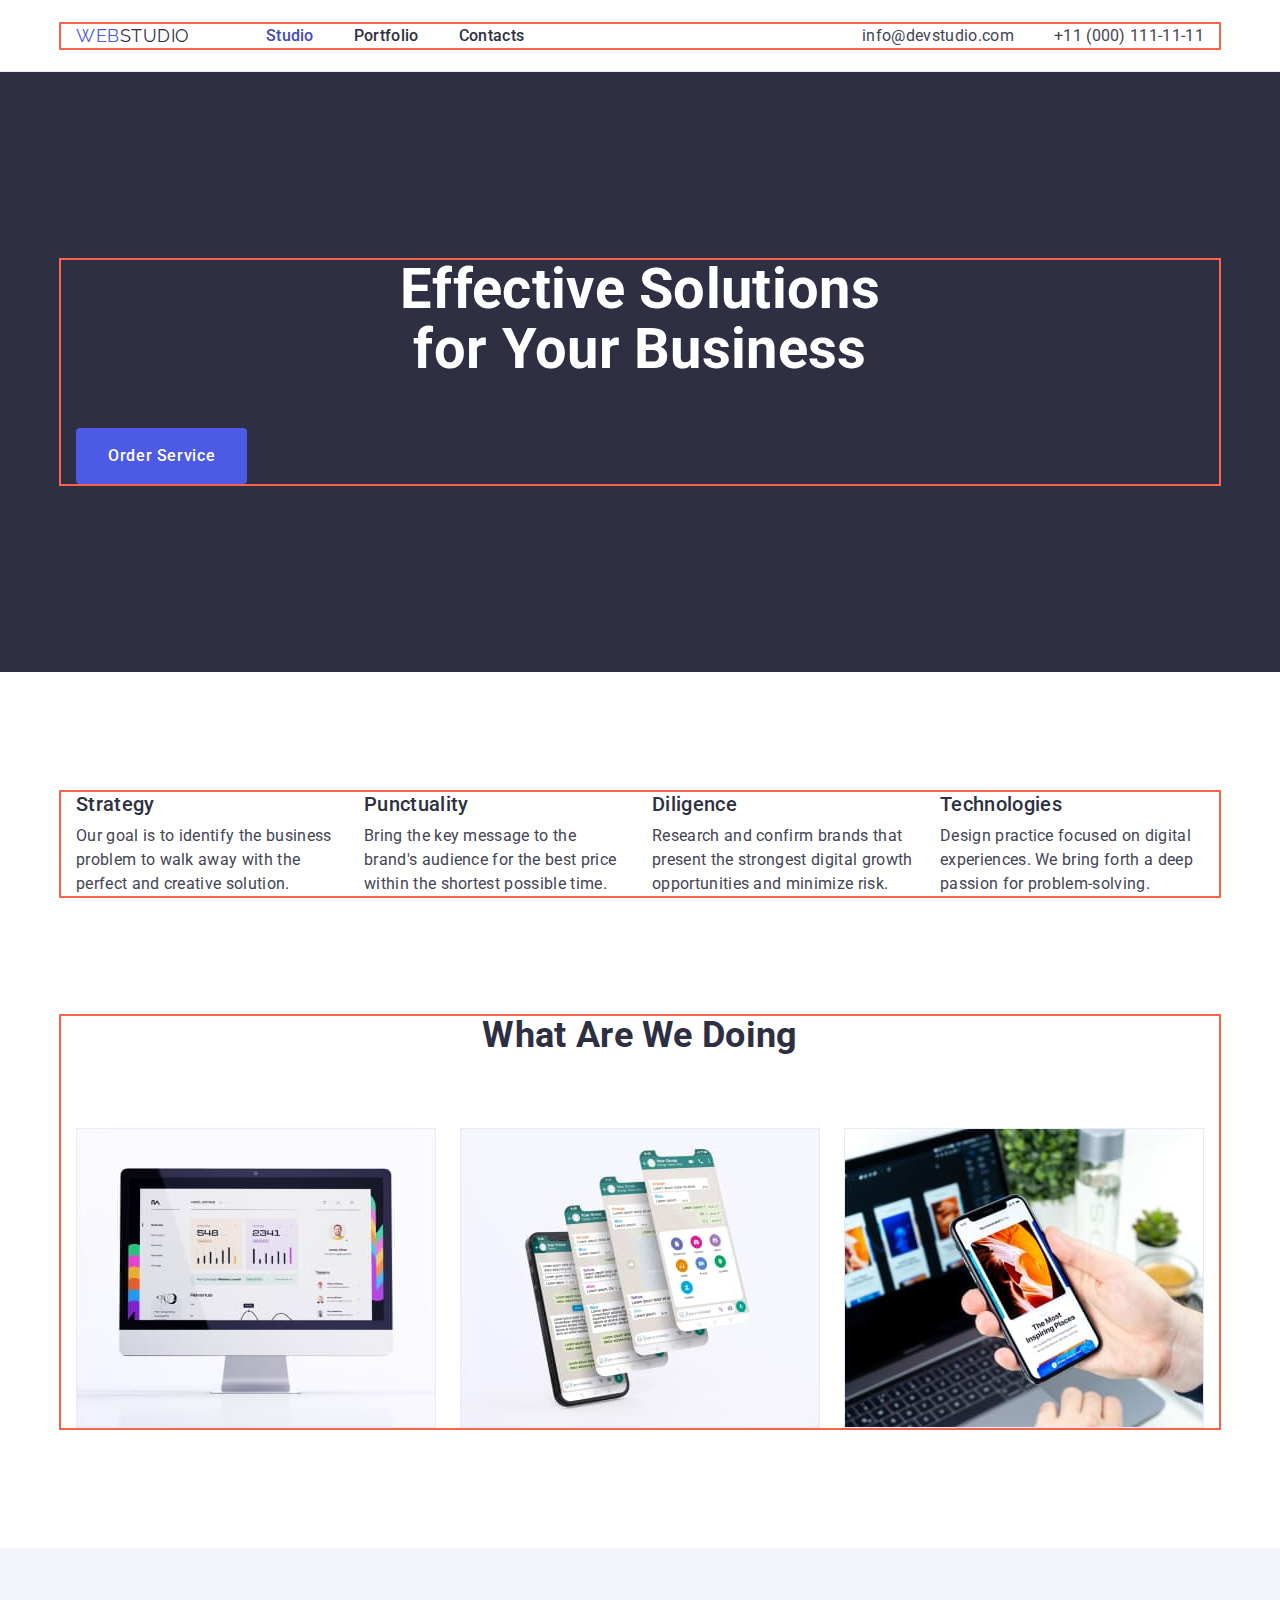
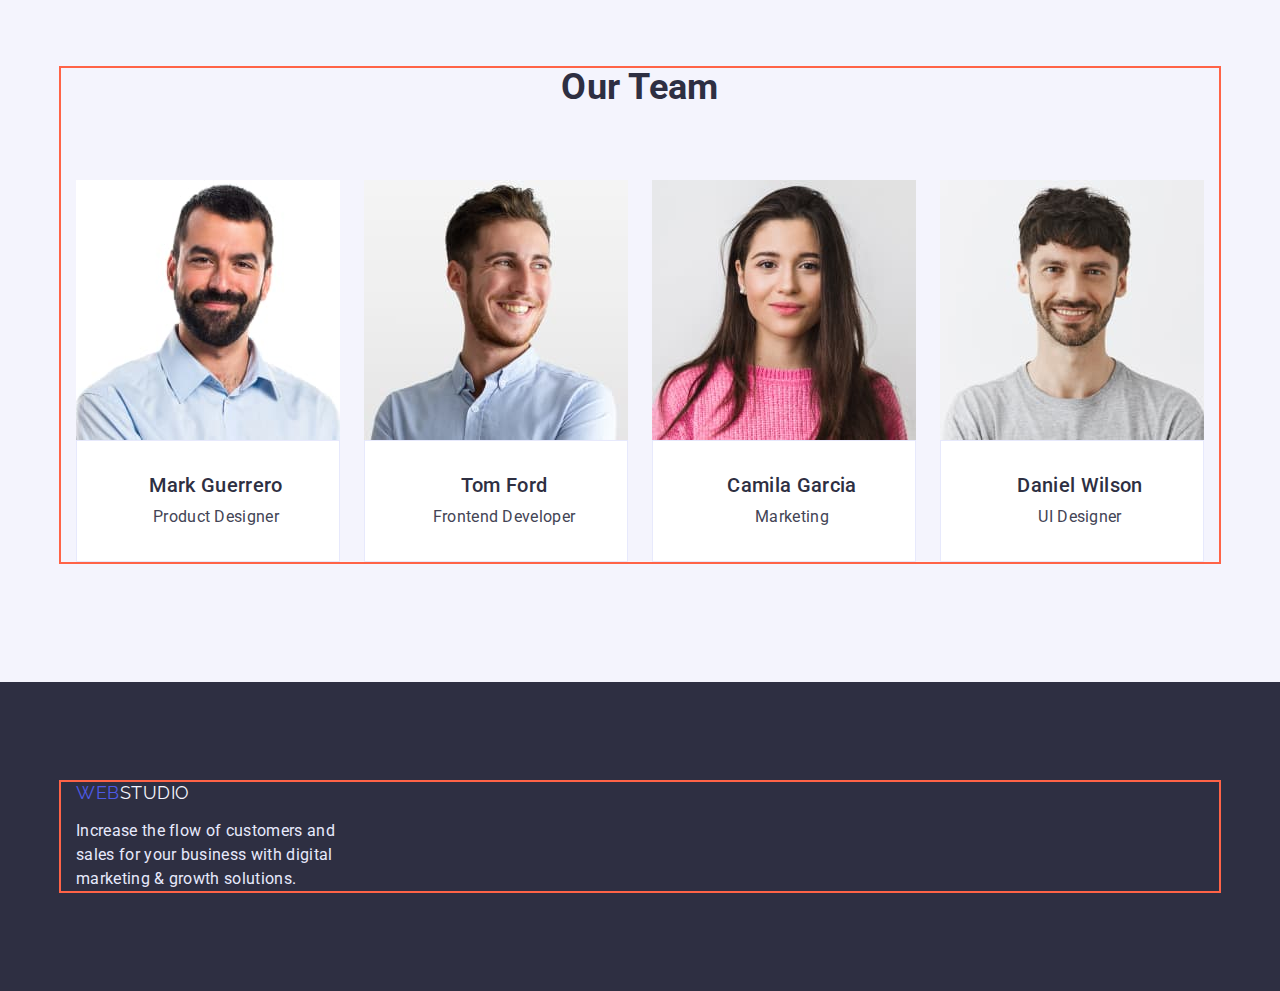
==== commit b7f4bb8c: "Все крім кнопки героя" ====
--- a/index.html
+++ b/index.html
@@ -57,7 +57,7 @@
     <main>
       <!--Hero-->
       <section class="hero">
-        <div class="container">
+        <div class="hero-container container">
           <h1 class="hero-title">
             Effective Solutions <span class="small">for</span> Your Business
           </h1>
@@ -66,10 +66,10 @@
       </section>
 
       <!--Values-->
-      <section class="values">
+      <section class="section values">
         <div class="container">
           <h2 class="hidden-ttl">Values</h2>
-          <ul class="list">
+          <ul class="values-list list">
             <li>
               <h3 class="values-title ttl">Strategy</h3>
               <p>
@@ -103,10 +103,10 @@
       </section>
 
       <!--Services-->
-      <section class="services">
+      <section class="section services">
         <div class="container">
           <h2 class="services-title ttl">What are we doing</h2>
-          <ul class="list">
+          <ul class="services-list list">
             <li>
               <img
                 src="./images/img1.jpg"
@@ -136,49 +136,57 @@
       </section>
 
       <!--Team-->
-      <section class="team">
+      <section class="section team">
         <div class="container">
           <h2 class="team-title ttl">Our Team</h2>
-          <ul class="list">
-            <li>
+          <ul class="team-list list">
+            <li class="team-item">
               <img
                 src="./images/mark.jpg"
                 alt="Mark Guerrero"
                 width="264"
                 height="260"
               />
-              <h3 class="name ttl">Mark Guerrero</h3>
-              <p>Product Designer</p>
-            </li>
-            <li>
+              <div class="card-content">
+                <h3 class="name ttl">Mark Guerrero</h3>
+                <p>Product Designer</p>
+              </div>
+            </li>
+            <li class="team-item">
               <img
                 src="./images/tom.jpg"
                 alt="Tom Ford"
                 width="264"
                 height="260"
               />
-              <h3 class="name ttl">Tom Ford</h3>
-              <p>Frontend Developer</p>
-            </li>
-            <li>
+              <div class="card-content">
+                <h3 class="name ttl">Tom Ford</h3>
+                <p>Frontend Developer</p>
+              </div>
+            </li>
+            <li class="team-item">
               <img
                 src="./images/camila.jpg"
                 alt="Camila Garcia"
                 width="264"
                 height="260"
               />
-              <h3 class="name ttl">Camila Garcia</h3>
-              <p>Marketing</p>
-            </li>
-            <li>
+              <div class="card-content">
+                <h3 class="name ttl">Camila Garcia</h3>
+                <p>Marketing</p>
+              </div>
+            </li>
+            <li class="team-item">
               <img
                 src="./images/daniel.jpg"
                 alt="Daniel Wilson"
                 width="264"
                 height="260"
               />
-              <h3 class="name ttl">Daniel Wilson</h3>
-              <p>UI Designer</p>
+              <div class="card-content">
+                <h3 class="name ttl">Daniel Wilson</h3>
+                <p>UI Designer</p>
+              </div>
             </li>
           </ul>
         </div>
--- a/css/styles.css
+++ b/css/styles.css
@@ -35,7 +35,7 @@
     letter-spacing: 0.02em;
 }
 
-/* Загальні налаштування контейнері */
+/* Загальні налаштування контейнера */
 
 .container {
     width: 1158px;
@@ -56,8 +56,7 @@
 h2,
 h3,
 h4 {
-    margin-top: 0;
-    margin-bottom: 0;
+    margin: 0;
 }
 
 p,
@@ -71,6 +70,13 @@
 
 img {
     display: block;
+}
+
+/* Загальні падінги у секцій */
+
+.section {
+    padding-top: 120px;
+    padding-bottom: 120px;
 }
 
 /*  Заголовки */
@@ -132,6 +138,8 @@
 }
 
 .ftr-logo {
+    display: inline-block;
+    margin-bottom: 16px;
     line-height: 1.17;
     color: var(--logo-footer-second-part);
 }
@@ -223,7 +231,7 @@
     /* min-width: 169px; */
     padding: 16px 32px;
     border-radius: 4px;
-    border-color: transparent;
+    border: none;
 
     color: var(--hero-text-color);
     background-color: var(--button-backgraund-color);
@@ -237,30 +245,65 @@
 .btn:hover,
 .btn:focus {
     background-color: var(--activ-hover-color);
-}
-
-.values,
+    box-shadow: 0px 4px 4px rgba(0, 0, 0, 0.15);
+}
+
+/* ================= Цінності ================= */
+
+.values {
+    padding-bottom: 60px;
+}
+
+.values-list {
+    display: flex;
+    flex-wrap: wrap;
+    gap: 24px;
+}
+
+.values-list li {
+    flex-basis: calc((100% - 3*24px) / 4);
+}
+
+/* ================== Сервіс ================== */
+
 .services {
-    padding-top: 120px;
-}
-
-.services {
-    padding-bottom: 120px;
-}
-
-/* Картки команди з Головної */
+    padding-top: 60px;
+}
+
+.services-list {
+    display: flex;
+    flex-wrap: wrap;
+    gap: 24px;
+}
+
+/* ================= Команда ====================== */
+
 .team {
-    padding-top: 120px;
-    padding-bottom: 120px;
     background-color: var(--secondary-backgraund-color);
 }
 
+.team-list {
+    display: flex;
+    flex-wrap: wrap;
+    gap: 24px;
+}
+
+.team-item {
+    flex-basis: calc((100% - 3*24px) / 4);
+}
+
 .name.ttl,
-.team p {
+.team-item p {
     text-align: center;
 }
 
-/* Стилізація футера */
+.card-content {
+    background-color: var(--primary-backgraund-color);
+    padding-bottom: 32px;
+    padding-top: 32px;
+}
+
+/* ==================== Стилізація футера =========== */
 .ftr {
     padding-top: 100px;
     padding-bottom: 100px;
@@ -268,14 +311,27 @@
     background-color: var(--hero-footer-backgraund-color);
 }
 
-/* Портфоліо */
+.ftr p {
+    max-width: 264px;
+}
+
+/* =============== Портфоліо ===================== */
 
 .cards {
     padding-top: 96px;
     padding-bottom: 120px;
 }
 
+.filter-cards {
+    display: flex;
+    justify-content: center;
+    margin-bottom: 72px;
+}
+
 .filter-btn {
+    padding: 12px 24px;
+    border: 1px solid var(--footer-text-color);
+    border-radius: 4px;
     color: var(--accent-color);
     background-color: var(--secondary-backgraund-color);
     font-family: inherit;
@@ -290,9 +346,32 @@
 .filter-btn:focus {
     color: var(--hover-text-color-prtfl);
     background-color: var(--activ-hover-color);
+    box-shadow: 0px 3px 1px rgba(0, 0, 0, 0.1), 0px 2px 1px rgba(0, 0, 0, 0.08), 0px 2px 2px rgba(0, 0, 0, 0.12);
+}
+
+.filter-item:not(:last-child) {
+    margin-right: 24px;
+}
+
+.cards-list {
+    display: flex;
+    flex-wrap: wrap;
+    row-gap: 48px;
+    column-gap: 24px;
+}
+
+.card-item {
+    flex-basis: calc((100% - 2*24px) / 3);
 }
 
 .card {
     text-decoration: none;
     color: var(--primary-text-color);
+}
+
+.card-content {
+    padding-top: 32px;
+    padding-bottom: 32px;
+    padding-left: 16px;
+    border: 1px solid var(--footer-text-color);
 }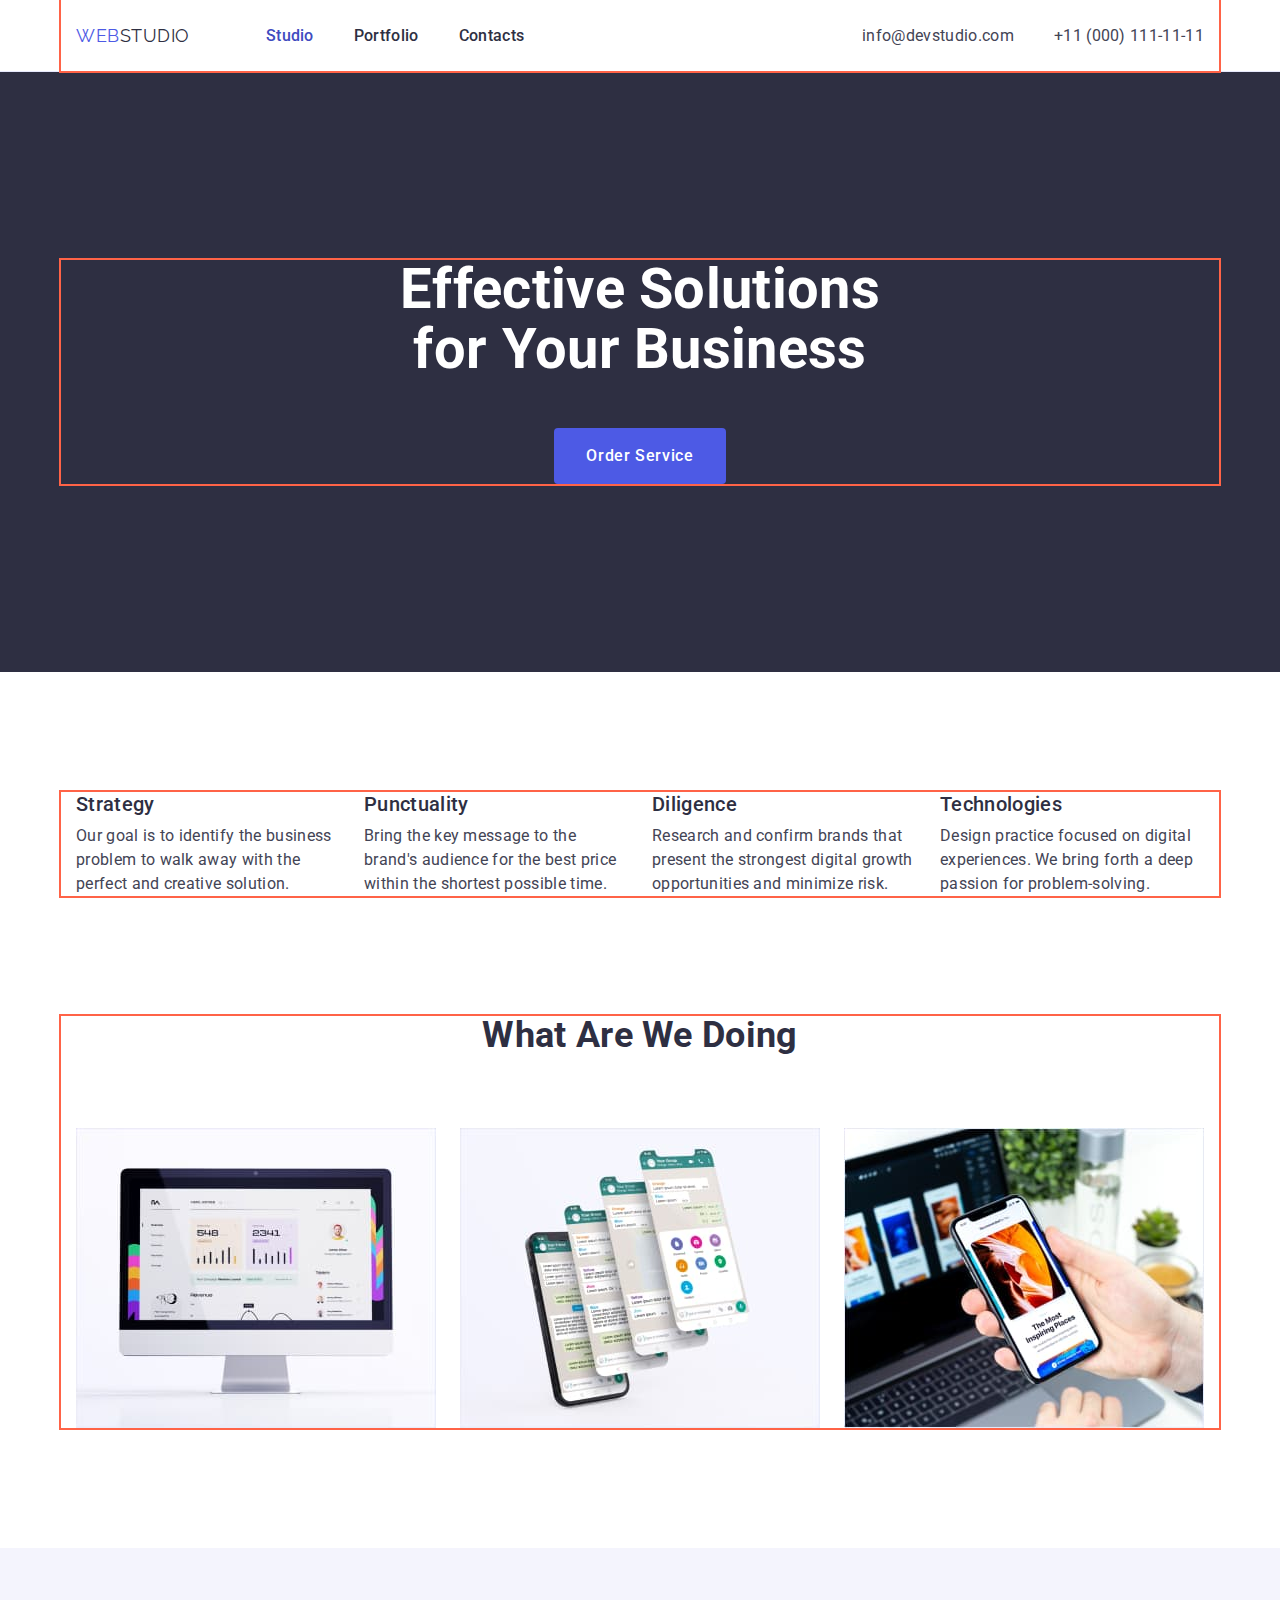
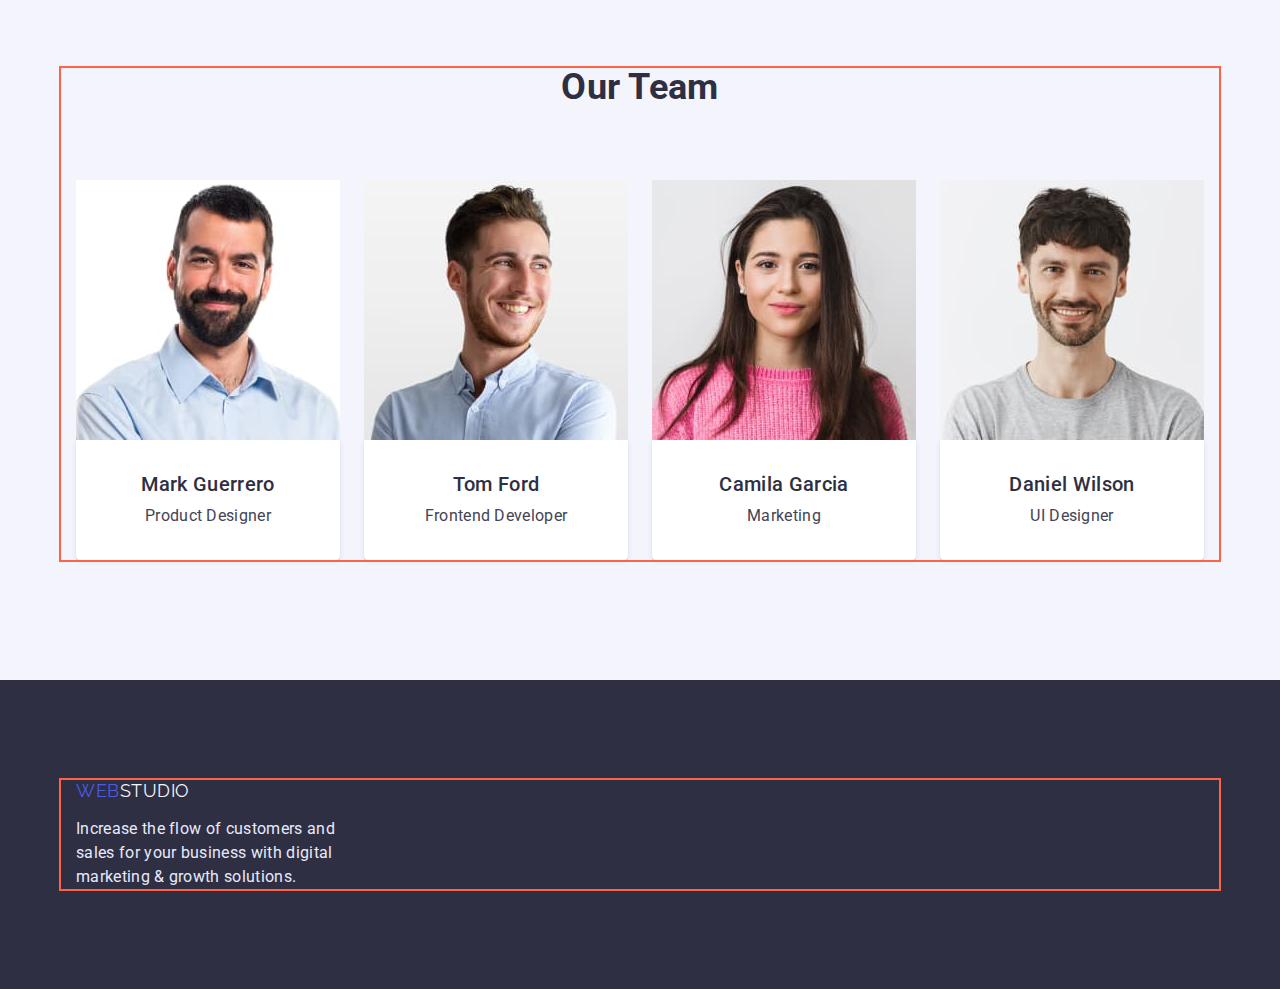
==== commit 480833e0: "Кінцева версія" ====
--- a/index.html
+++ b/index.html
@@ -147,7 +147,7 @@
                 width="264"
                 height="260"
               />
-              <div class="card-content">
+              <div class="team-content">
                 <h3 class="name ttl">Mark Guerrero</h3>
                 <p>Product Designer</p>
               </div>
@@ -159,7 +159,7 @@
                 width="264"
                 height="260"
               />
-              <div class="card-content">
+              <div class="team-content">
                 <h3 class="name ttl">Tom Ford</h3>
                 <p>Frontend Developer</p>
               </div>
@@ -171,7 +171,7 @@
                 width="264"
                 height="260"
               />
-              <div class="card-content">
+              <div class="team-content">
                 <h3 class="name ttl">Camila Garcia</h3>
                 <p>Marketing</p>
               </div>
@@ -183,7 +183,7 @@
                 width="264"
                 height="260"
               />
-              <div class="card-content">
+              <div class="team-content">
                 <h3 class="name ttl">Daniel Wilson</h3>
                 <p>UI Designer</p>
               </div>
--- a/css/styles.css
+++ b/css/styles.css
@@ -153,8 +153,6 @@
 }
 
 .header-page {
-    padding-top: 24px;
-    padding-bottom: 23px;
     border-bottom: 1px solid var(--footer-text-color);
 }
 
@@ -202,11 +200,18 @@
     color: var(--activ-hover-color);
 }
 
-/* Герой */
+.header-cntnr a {
+    display: block;
+    padding-top: 24px;
+    padding-bottom: 23px;
+}
+
+/* ================ Герой ====================== */
 
 .hero {
     padding-top: 188px;
     padding-bottom: 188px;
+    text-align: center;
     color: var(--hero-text-color);
     background-color: var(--hero-footer-backgraund-color);
 }
@@ -232,6 +237,8 @@
     padding: 16px 32px;
     border-radius: 4px;
     border: none;
+    margin-left: auto;
+    margin-right: auto;
 
     color: var(--hero-text-color);
     background-color: var(--button-backgraund-color);
@@ -297,10 +304,12 @@
     text-align: center;
 }
 
-.card-content {
+.team-content {
     background-color: var(--primary-backgraund-color);
     padding-bottom: 32px;
     padding-top: 32px;
+    box-shadow: 0px 1px 6px rgba(46, 47, 66, 0.08), 0px 1px 1px rgba(46, 47, 66, 0.16), 0px 2px 1px rgba(46, 47, 66, 0.08);
+    border-radius: 0px 0px 4px 4px;
 }
 
 /* ==================== Стилізація футера =========== */
@@ -371,7 +380,9 @@
 
 .card-content {
     padding-top: 32px;
-    padding-bottom: 32px;
+    padding-bottom: 31px;
     padding-left: 16px;
-    border: 1px solid var(--footer-text-color);
+    border-bottom: 1px solid var(--footer-text-color);
+    border-left: 1px solid var(--footer-text-color);
+    border-right: 1px solid var(--footer-text-color);
 }